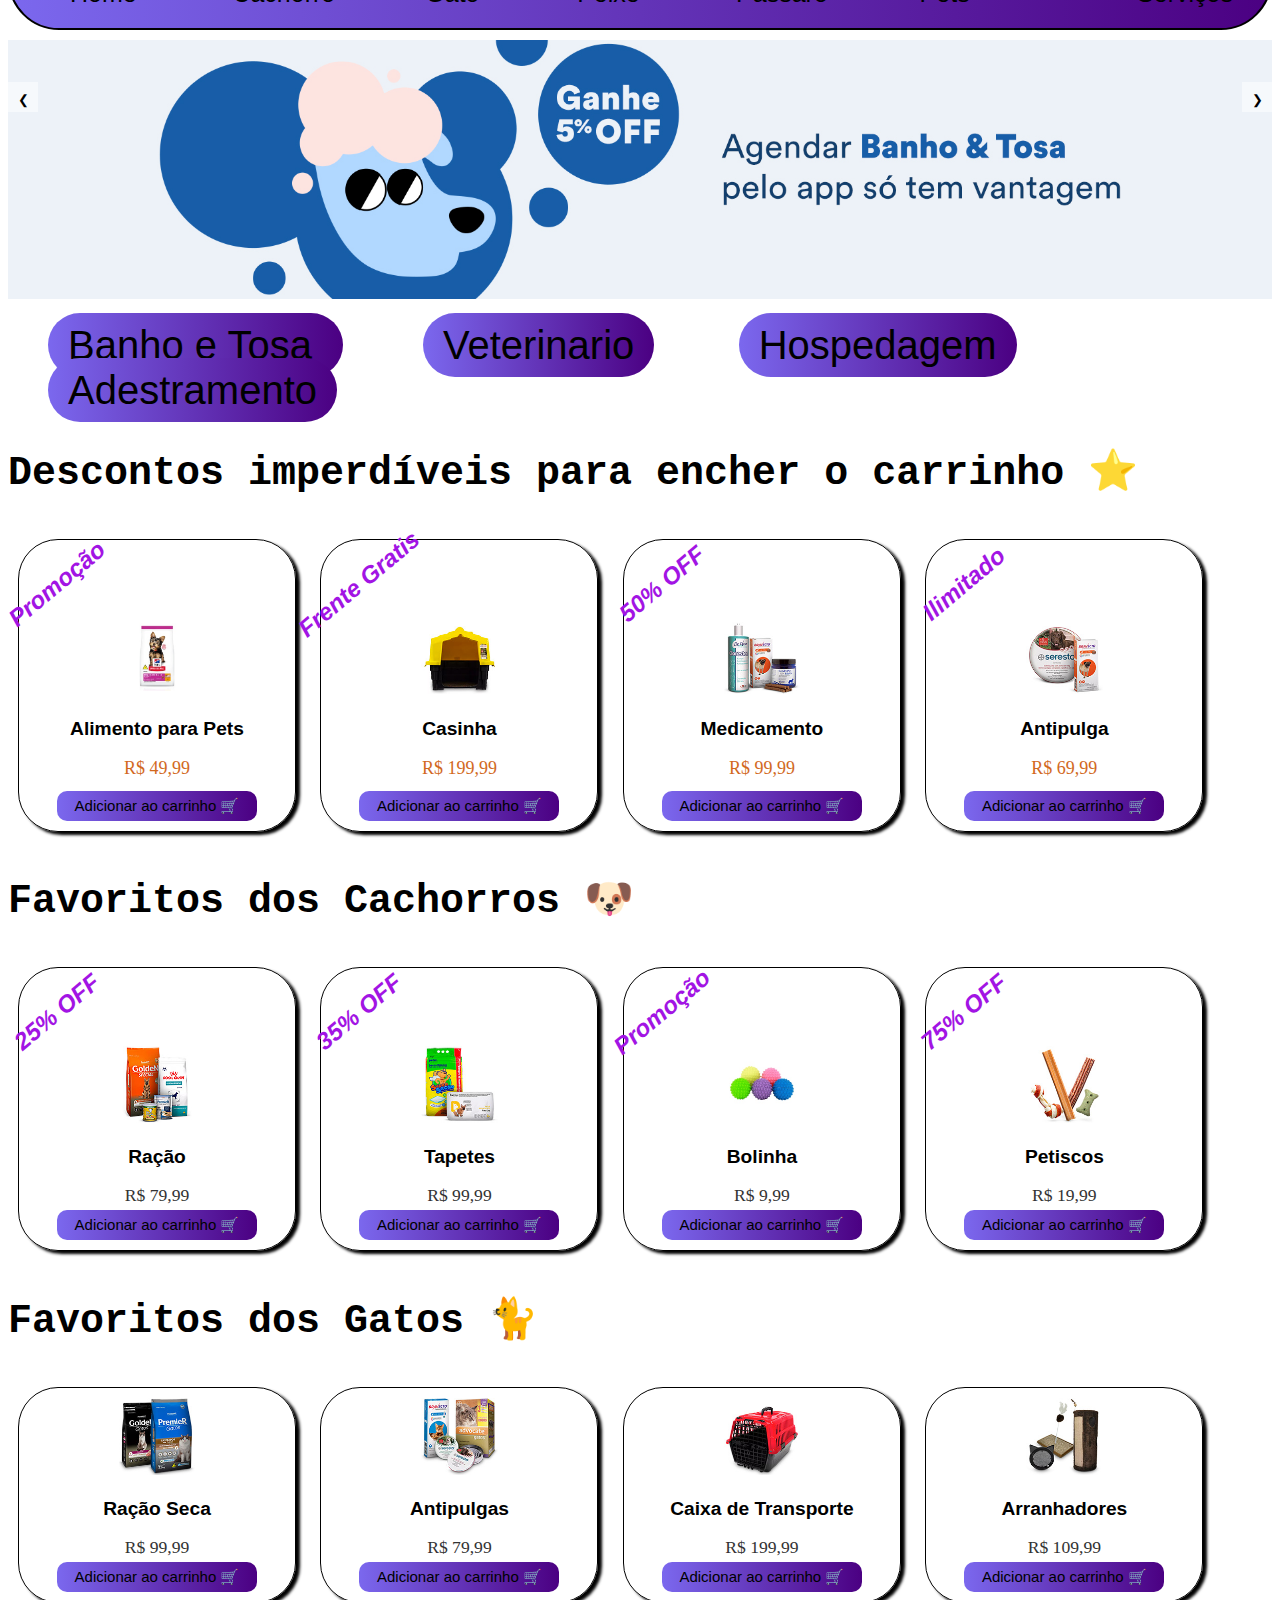
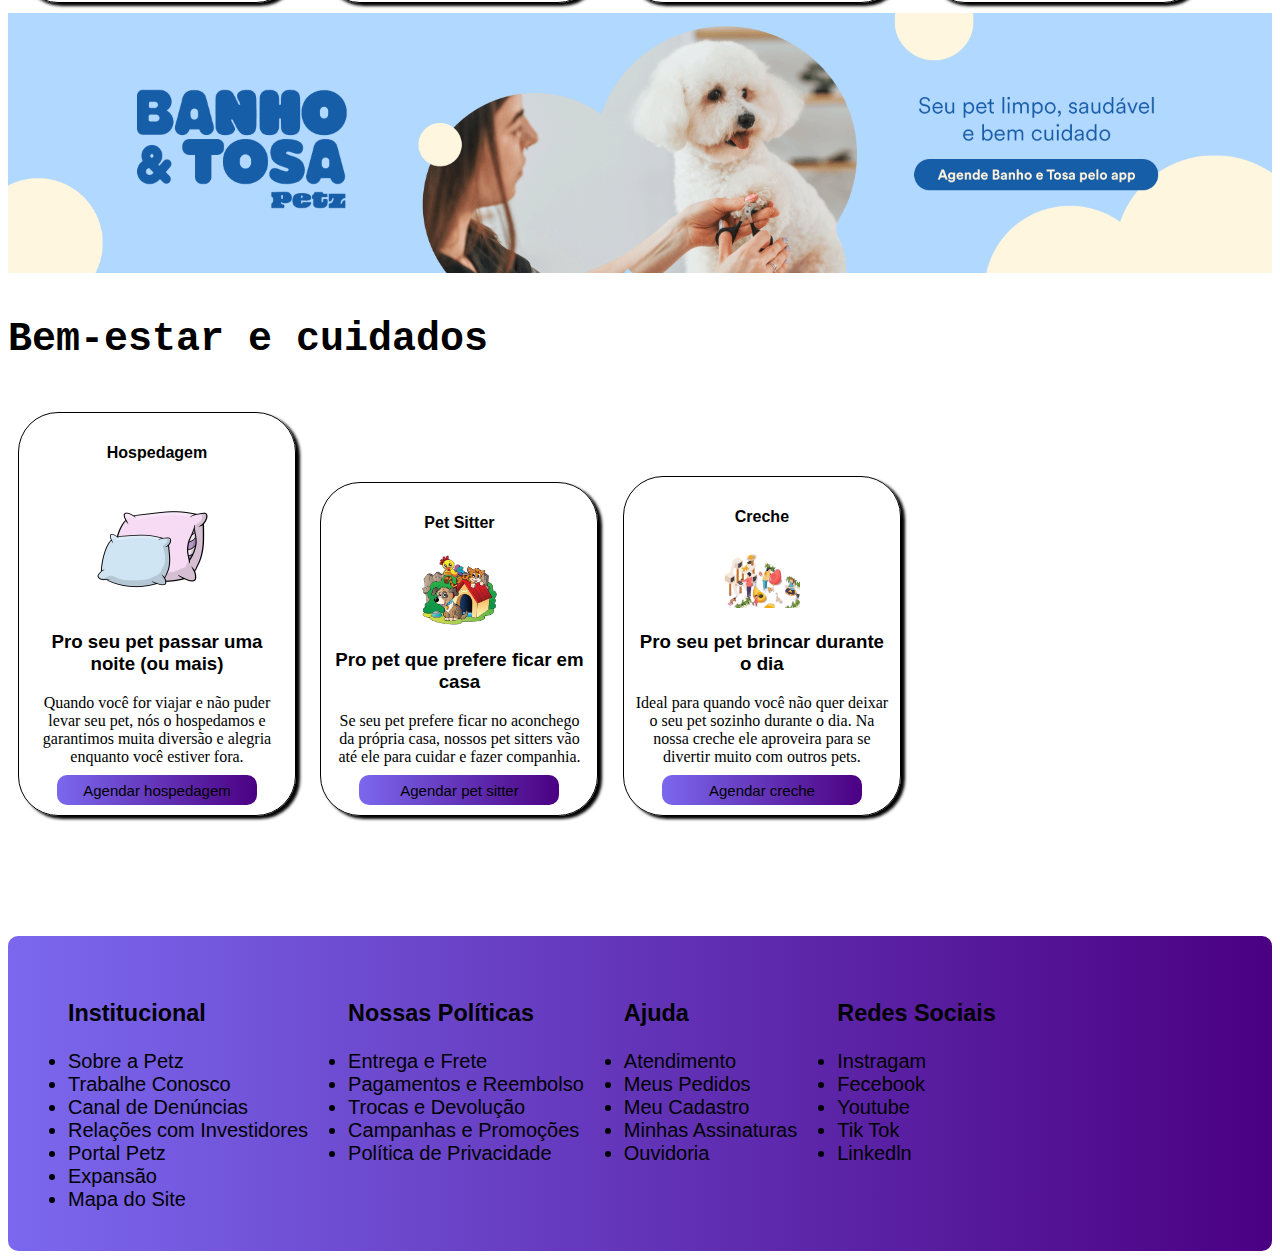
==== index.html @ aadd5788 "add2" ====
<!DOCTYPE html>
<html lang="pt">
<head>
    <meta charset="UTF-8">
    <meta name="viewport" content="width=device-width, initial-scale=1.0">
    <title>Pet Shop</title>
    <meta name="description" content="Descrição do seu site aqui. Esta é uma descrição curta que aparecerá nos resultados de busca.">
    <meta name="keywords" content="palavra-chave1, palavra-chave2, palavra-chave3">
    <link rel="stylesheet" href="/CSS/style.css">
    <link rel="preconnect" href="https://fonts.googleapis.com">
    <link rel="preconnect" href="https://fonts.gstatic.com" crossorigin>
    <link href="https://fonts.googleapis.com/css2?family=Workbench&display=swap" rel="stylesheet">
    <script src="../JavaScript/java.js"></script>

</head>
<body>

    <div id="divBusca">
        <div id="imgLogo">
        <img src="../icones/logotipoSEMFundo.png" alt="Logo do Site" title="Logotipo do Site">
        </div>
        <input type="text" id="txtBusca" placeholder="O que seu pet precisa?" />
        <button title="Buscar"><img src="../icones/iconeLupa.png" alt="Ícone de busca"></button>
        <button id="telefone" title="Contato"><img src="../icones/iconeTelefone.png" alt="Ícone de Telefone"></button>
        <a href="sacola.html" id="favorito" title="Favorito"><img src="../icones/iconeFavorito.png" alt="Ícone de Favorito"></a>
        <a href="sacola.html"  id="sacola" title="Sacola"><img src="../icones/iconeSacola.png" alt="Ícone de sacola "></a>
        <button id="perfil" title="Perfil"><img src="../icones/iconePerfil.png" alt="Ícone de Perfil"></button>
        <button id="btnEntrar" title="Entrar/Cadastrar">Entrar/Cadastrar</button>

    </div>
    <nav class="opcao">
        <a id="home" href="index.html">🏠Home</a>
        <a id="cachorro" href="pagCachorro.html">🐕Cachorro</a>
        <a id="gato" href="pagGato.html">🐈Gato</a>
        <a id="peixe" href="pagPeixe.html">🐟Peixe</a>
        <a id="passaro" href="pagPassaro.html">🐦Passaro</a>
        <a id="outros" href="#">🐇Outros Pets</a>
        <a id="servico" href="#">📋 Serviços</a>
    </nav>


    
    <div class="carousel">
        <div class="carousel-inner">
            <div class="carousel-item">
                <img src="../Imagens/carrosselImg1.jpg" alt="Imagem 1">
            </div>
            <div class="carousel-item">
                <img src="../Imagens/carrosselImg2.jpg" alt="Imagem 2">
            </div>
            <div class="carousel-item">
                <img src="../Imagens/carrosselImg3.jpg" alt="Imagem 3">
            </div>
        </div>
        <div class="carousel-controls">
            <button class="carousel-control prev" onclick="prevSlide()">&#10094;</button>
            <button class="carousel-control next" onclick="nextSlide()">&#10095;</button>
        </div>
    </div>

    <script>
        const carousel = document.querySelector('.carousel-inner');
        let slideIndex = 0;

        function showSlides() {
            carousel.style.transform = `translateX(-${slideIndex * 100}%)`;
        }

        function nextSlide() {
            slideIndex++;
            if (slideIndex >= 3) {
                slideIndex = 0;
            }
            showSlides();
        }

        function prevSlide() {
            slideIndex--;
            if (slideIndex < 0) {
                slideIndex = 2;
            }
            showSlides();
        }
    </script>

<script>
    function adicionarAoCarrinho() {
        window.location.href = "sacola.html"; 
    }
</script>



<div class="servi">
    <a id="banho" href="#">Banho e Tosa </a>
    <a id="veterinario" href="#">Veterinario</a>
    <a id="hospedagem" href="#">Hospedagem</a>
    <a id="adestramento" href="#">Adestramento</a>
</div>

<h2 id="proDestaque">Descontos imperdíveis para encher o carrinho ⭐</h2>

<section class="produtos">
    <div class="produto">
        <h2 id="promo">Promoção</h2>
        <img src="../Imagens/imgRacao.jpg" alt="Alimento para Pets">
        <h3>Alimento para Pets</h3>
        <p id="preco">R$ 49,99</p>
        <button onclick="adicionarAoCarrinho('Alimento para Pets', 'R$ 49,99', '../Imagens/imgRacao.jpg')">Adicionar ao carrinho 🛒</button>
    </div>
    <script>
        function adicionarAoCarrinho(nomeProduto, precoProduto, imagemProduto) {
            let cart = JSON.parse(localStorage.getItem('cart')) || [];
    
            
            cart.push({
                name: nomeProduto,
                price: precoProduto,
                image: imagemProduto
            });
    
            localStorage.setItem('cart', JSON.stringify(cart));
    
            const mensagem = document.createElement('div');
            mensagem.textContent = 'Produto adicionado a Sacola!';
            mensagem.classList.add('mensagem');
            document.body.appendChild(mensagem);
    
            setTimeout(function() {
                mensagem.style.display = 'none';
            }, 3000);
    
        }
    </script>


    <div class="produto">
        <h2 id="frete2">Frente Gratis</h2>
        <img src="../Imagens/imgcasinha.jpg" alt="Casinha">
        <h3>Casinha</h3>
        <p id="preco">R$ 199,99</p>
        <button onclick="adicionarAoCarrinho('Casinha', 'R$ 199,99', '../Imagens/imgcasinha.jpg')">Adicionar ao carrinho 🛒</button>    
    </div>

    <div class="produto">
        <h2 id="frete2">50% OFF</h2>
        <img src="../Imagens/imgMedicamento.jpg" alt="Medicamento">
        <h3>Medicamento</h3>
        <p id="preco">R$ 99,99</p>
        <button onclick="adicionarAoCarrinho('Medicamento', 'R$ 99,99', '../Imagens/imgMedicamento.jpg')">Adicionar ao carrinho 🛒</button>  
    </div>

    <div class="produto">
        <h2 id="promo">Ilimitado</h2>
        <img src="../Imagens/imgRemedio.jpg" alt="Antipulga">
        <h3>Antipulga</h3>
        <p id="preco">R$ 69,99</p>
        <button onclick="adicionarAoCarrinho('Antipulga', 'R$ 69,99', '../Imagens/imgRemedio.jpg')">Adicionar ao carrinho 🛒</button>  
    </div>
</section>


<h2 id="proFavorito">Favoritos dos Cachorros 🐶</h2>

<section class="produtos">
    <div class="produto">
        <h2 id="frete2">25% OFF</h2>
        <img src="../Imagens/racao.jpg" alt="Alimento para Pets">
        <h3>Ração</h3>
        <p class="preco">R$ 79,99</p>
        <button onclick="adicionarAoCarrinho('Ração', 'R$ 79,99', '../Imagens/racao.jpg')">Adicionar ao carrinho 🛒</button>  
    </div>

    <div class="produto">
        <h2 id="estoque2">35% OFF</h2>
        <img src="../Imagens/tapetes.jpg" alt="Casinha">
        <h3>Tapetes</h3>
        <p class="preco">R$ 99,99</p>
        <button onclick="adicionarAoCarrinho('Tapetes', 'R$ 99,99', '../Imagens/tapetes.jpg')">Adicionar ao carrinho 🛒</button> 
    </div>

    <div class="produto">
        <h2 id="promo">Promoção</h2>
        <img src="../Imagens/bolinha.jpg" alt="Medicamento">
        <h3>Bolinha</h3>
        <p class="preco">R$ 9,99</p>
        <button onclick="adicionarAoCarrinho('Bolinha', 'R$ 9,99', '../Imagens/bolinha.jpg')">Adicionar ao carrinho 🛒</button>
    </div>

    <div class="produto">
        <h2 id="frete2">75% OFF</h2>
        <img src="../Imagens/petiscos.jpg" alt="Antipulga">
        <h3>Petiscos</h3>
        <p class="preco">R$ 19,99</p>
        <button onclick="adicionarAoCarrinho('Petiscos', 'R$ 19,99', '../Imagens/petiscos.jpg')">Adicionar ao carrinho 🛒</button>
    </div>
</section>

<h2 id="proFavoritoGatos">Favoritos dos Gatos 🐈</h2>

<section class="produtos">
    <div class="produto">
        <img src="../Imagens/racaoGato.jpg" alt="Alimento para Pets">
        <h3>Ração Seca</h3>
        <p class="preco">R$ 99,99</p>
        <button onclick="adicionarAoCarrinho('Ração Seca', 'R$ 99,99', '../Imagens/racaoGato.jpg')">Adicionar ao carrinho 🛒</button>
    </div>

    <div class="produto">
        <img src="../Imagens/antispulgaGato.jpg" alt="Casinha">
        <h3>Antipulgas</h3>
        <p class="preco">R$ 79,99</p>
        <button onclick="adicionarAoCarrinho('Antipulgas', 'R$ 79,99', '../Imagens/antispulgaGato.jpg')">Adicionar ao carrinho 🛒</button>
    </div>

    <div class="produto">
        <img src="../Imagens/caixaTransporte.jpg" alt="Medicamento">
        <h3>Caixa de Transporte</h3>
        <p class="preco">R$ 199,99</p>
        <button onclick="adicionarAoCarrinho('Caixa de Transporte', 'R$ 199,99', '../Imagens/caixaTransporte.jpg')">Adicionar ao carrinho 🛒</button>
    </div>

    <div class="produto">
        <img src="../Imagens/arranhadores.jpg" alt="Antipulga">
        <h3>Arranhadores</h3>
        <p class="preco">R$ 109,99</p>
        <button onclick="adicionarAoCarrinho('Arranhadores', 'R$ 109,99', '../Imagens/arranhadores.jpg')">Adicionar ao carrinho 🛒</button>
    </div>
    
</section>

<!-- <div class="servic"> 
    <a id="frete" href="#">🚛 Frete Grátis Brasil</a>
    <a id="semJuros" href="#">💳 Até 10x Sem Juros</a>
    <a id="retire" href="#">🏪 Retire e Troque na Loja</a>
    
</div>-->

<img src="../Imagens/imgBaixo.gif" alt="">
<h3 id="proFavoritoGatos">Bem-estar e cuidados</h3>

<section class="novosservicos">
    <div class="produtonovo">
        <h4>Hospedagem</h4>
        <img id="ajuste" src="../Imagens/travesseiro2.png" alt="Alimento para Pets">
        <h3>Pro seu pet passar uma noite (ou mais)</h3>
        <p class="preco">Quando você for viajar e não puder levar seu pet, nós o hospedamos e garantimos muita diversão e alegria enquanto você estiver fora.</p>
        <button id="butao">Agendar hospedagem</button>
    </div>
    <div class="produtonovo">
        <h4>Pet Sitter</h4>
        <img src="../Imagens/casaPet.png" alt="Alimento para Pets">
        <h3>Pro pet que prefere ficar em casa</h3>
        <p class="preco">Se seu pet prefere ficar no aconchego da própria casa, nossos pet sitters vão até ele para cuidar e fazer companhia.</p>
        <button id="butao">Agendar pet sitter</button>
    </div>
    <div class="produtonovo">
        <h4>Creche</h4>
        <img src="../Imagens/creche.png" alt="Alimento para Pets">
        <h3>Pro seu pet brincar durante o dia</h3>
        <p class="preco">Ideal para quando você não quer deixar o seu pet sozinho durante o dia. Na nossa creche ele aproveira para se divertir muito com outros pets.</p>
        <button id="butao">Agendar creche</button>
    </div>

</section>


<footer class="rodape">

    <ul>
    <h3>Institucional</h3>
    <li><a href="#">Sobre a Petz</a></li>
    <li><a href="#">Trabalhe Conosco</a></li>
    <li><a href="#">Canal de Denúncias</a></li>
    <li><a href="#">Relações com Investidores</a></li>
    <li><a href="#">Portal Petz</a></li>
    <li><a href="#">Expansão</a></li>
    <li><a href="#">Mapa do Site</a></li>
    </ul>

    <ul>
    <h3>Nossas Políticas</h3>
    <li><a href="#">Entrega e Frete</a></li>
    <li><a href="#">Pagamentos e Reembolso</a></li>
    <li><a href="#">Trocas e Devolução</a></li>
    <li><a href="#">Campanhas e Promoções</a></li>
    <li><a href="#">Política de Privacidade</a></li>
    </ul>

    <ul>
    <h3>Ajuda</h3>
    <li><a href="#">Atendimento</a></li>
    <li><a href="#">Meus Pedidos</a></li>
    <li><a href="#">Meu Cadastro</a></li>
    <li><a href="#">Minhas Assinaturas</a></li>
    <li><a href="#">Ouvidoria</a></li>
    </ul>

    <ul>
    <h3>Redes Sociais</h3>
    <li><a href="#">Instragam</a></li>
    <li><a href="#">Fecebook</a></li>
    <li><a href="#">Youtube</a></li>
    <li><a href="#">Tik Tok</a></li>
    <li><a href="#">Linkedln</a></li>
    </ul>

</footer>


</body>
</html>
---- CSS/style.css ----
/* Estilos para a barra de busca */
#divBusca {
    display: flex;
    align-items: center; 
}

#imgLogo {   
    margin-top: -100px;
    margin-right: 10px; 
}

#txtBusca {
    margin-top: -90px;
    height: 40px;
    width: 700px; 
    padding: 5px;
    border: 2px solid #ccc; 
    border-radius: 20px; 
}

button {
    border: none;
    background: none;
    cursor: pointer;
    width: 30px;
    height: 30px;
    margin-top: -90px;
}

img {
    max-height: 100%; 
    width: auto; 
}

/* Estilos para os ícones */
#telefone,
#favorito,
#sacola,
#perfil {
    width: 35px;
    margin-right: 30px;
    margin-top: -90px;
}

/* Estilos para os links de navegação */
#home,
#cachorro,
#gato,
#peixe,
#passaro,
#outros,
#servico {
    color: black;
    margin: 20px;
    margin-left: 60px;
    text-decoration: none;
    transition: transform 500ms linear; 
}

#home:hover,
#cachorro:hover,
#gato:hover,
#peixe:hover,
#passaro:hover,
#outros:hover,
#servico:hover {
    transform: scale(1.5);
}

/* Estilos para as opções */
.opcao {
    background-image: linear-gradient(to right, rgba(123, 104, 238), rgb(75, 0, 130));
    border: 2px solid black;
    border-radius: 110px;
    margin-top: -80px;
    font-size: 25px;
    display: flex; 
}

/* Estilos para o carousel */
.carousel {
    width: 100%;
    overflow: hidden;
    position: relative;
    margin-top: 10px;
}

.carousel-inner {
    display: flex;
    transition: transform 2s ease; 
}

.carousel-item {
    flex: 1 0 100%; 
    overflow: hidden;
}

.carousel-item img {
    width: 100%;
    height: auto;
    object-fit: cover; 
}

.carousel-controls {
    position: absolute;
    top: 50%;
    transform: translateY(-50%);
    width: 100%;
    display: flex;
    justify-content: space-between;
    z-index: 1;
}

.carousel-control {
    background: rgba(255, 255, 255, 0.5);
    border: none;
    padding: 10px;
    cursor: pointer;
}

/* Estilos para os serviços */
.servi {
    margin-top: 20px;
}

#banho,
#veterinario,
#hospedagem,
#adestramento {
    background-image: linear-gradient(to right, rgba(123, 104, 238), rgb(75, 0, 130));
    border-radius: 100px;
    font-size: 40px;
    font-family: Arial, Helvetica, sans-serif;
    color: black;
    margin: 40px;
    text-decoration: none;
    padding: 10px 20px; /* Ajuste conforme necessário */
}

/* Estilos para os rodapés */
.rodape {
    background-image: linear-gradient(to right, rgba(123, 104, 238), rgb(75, 0, 130));
    border-radius: 10px;
    font-size: 20px;
    padding: 20px;
    display: flex;
    margin-top: 90px;
}

.rodape p {
    font-size: 16px;
}

.rodape a {
    color: black;
    text-decoration: none;
}

.servic a {
    color: black;
    margin-left: 170px;
    text-decoration: none;
    border-radius: 20px;
    padding: 30px;
    border: 1px solid;
    background-color: darkgrey;
 }

/* Estilos para os produtos */
.produto,
.produtonovo {
    border: 1px solid;
    box-shadow: 4px 3px 3px black;
    border-radius: 40px;
    display: inline-block;
    width: calc(25% - 60px); /* Ajuste conforme necessário */
    margin: 10px;
    text-align: center;
    padding: 10px;
}

.produto img,
.produtonovo img {
    width: 30%;
    height: auto;
}

.produto h3 {
    font-size: 1.2em;
    margin-bottom: 5px;
}

.produto .preco {
    font-size: 1.1em;
    color: #333;
    margin-bottom: 10px;
}

.produto button,
.produtonovo button {
    background-image: linear-gradient(to right, rgba(123, 104, 238), rgb(75, 0, 130));
    color: black;
    width: 200px; /* Ajuste conforme necessário */
    border: none;
    border-radius: 10px;
    cursor: pointer;
    transition: background-color 0.3s;
    font-size: 15px;
    text-align: center;
}

.produto button:hover,
.produtonovo button:hover {
    color: #fffffffb;
}

.produto img,
.produtonovo img {
    transition: transform 0.3s ease; 
}

.produto img:hover,
.produtonovo img:hover {
    transform: scale(1.6); 
}

/* Estilos para o body */
body {
    font-family: "Roboto", "Helvetica", Arial, sans-serif;
    transition: opacity 0.5s ease;
    background-color: white;
}

/* Estilos para botões */
button {
    transition: transform 0.3s ease;
}

button:hover {
    transform: scale(1.1);
}

/* Estilos para os itens do menu */
.menu-item {
    transition: background-color 0.3s ease;
}

.menu-item:hover {
    background-color: #f0f0f0;
}

/* Estilos para os tamanhos de fonte */
@media screen and (min-width: 768px) {
    body {
        font-size: 16px;
    }
}

@media screen and (max-width: 767px) {
    body {
        font-size: 14px;
    }
}

@media screen and (max-width: 480px) {
    body {
        font-size: 12px;
    }
}

/* Outras correções e ajustes */
.mensagem {
    position: fixed;
    top: 20px;
    left: 50%;
    transform: translateX(-50%);
    background-color: #4CAF50;
    color: white;
    padding: 15px 20px;
    border-radius: 5px;
    box-shadow: 0 2px 5px rgba(0, 0, 0, 0.2);
    z-index: 999;
}

img {
    max-width: 100%;
    height: auto;
}

h1,
h2,
h3 {
    font-family: "Montserrat", "Helvetica", Arial, sans-serif;
}

p {
    font-family: "Lora", "Times New Roman", Times, serif;
}

/* Especificações para elementos específicos */
p#preco {
    color: chocolate;
    font-size: 18px;
}

#proDestaque,
#proFavorito,
#proFavorito:hover,
#proFavoritoGatos {
    font-family: 'Courier New', Courier, monospace;
    font-size: 40px;
}

#promo,
#frete2,
#estoque,
#estoque2 {
    margin-left: -200px;
    font-style: oblique;
    color: rgb(162, 20, 228);
    transform: rotate(5000deg);
}

/* Ajuste específico */
#ajuste {
    width: 125px;
}

.produtonovo {
    text-align: center; /* Centraliza o conteúdo horizontalmente */
    margin-bottom: 30px; /* Adiciona espaço entre os elementos */
}

/* Estilos específicos para cada serviço */
.hospedagem,
.pet-sitter,
.creche {
    max-width: 300px; /* Define a largura máxima para os elementos */
    margin: 0 auto; /* Centraliza horizontalmente */
}
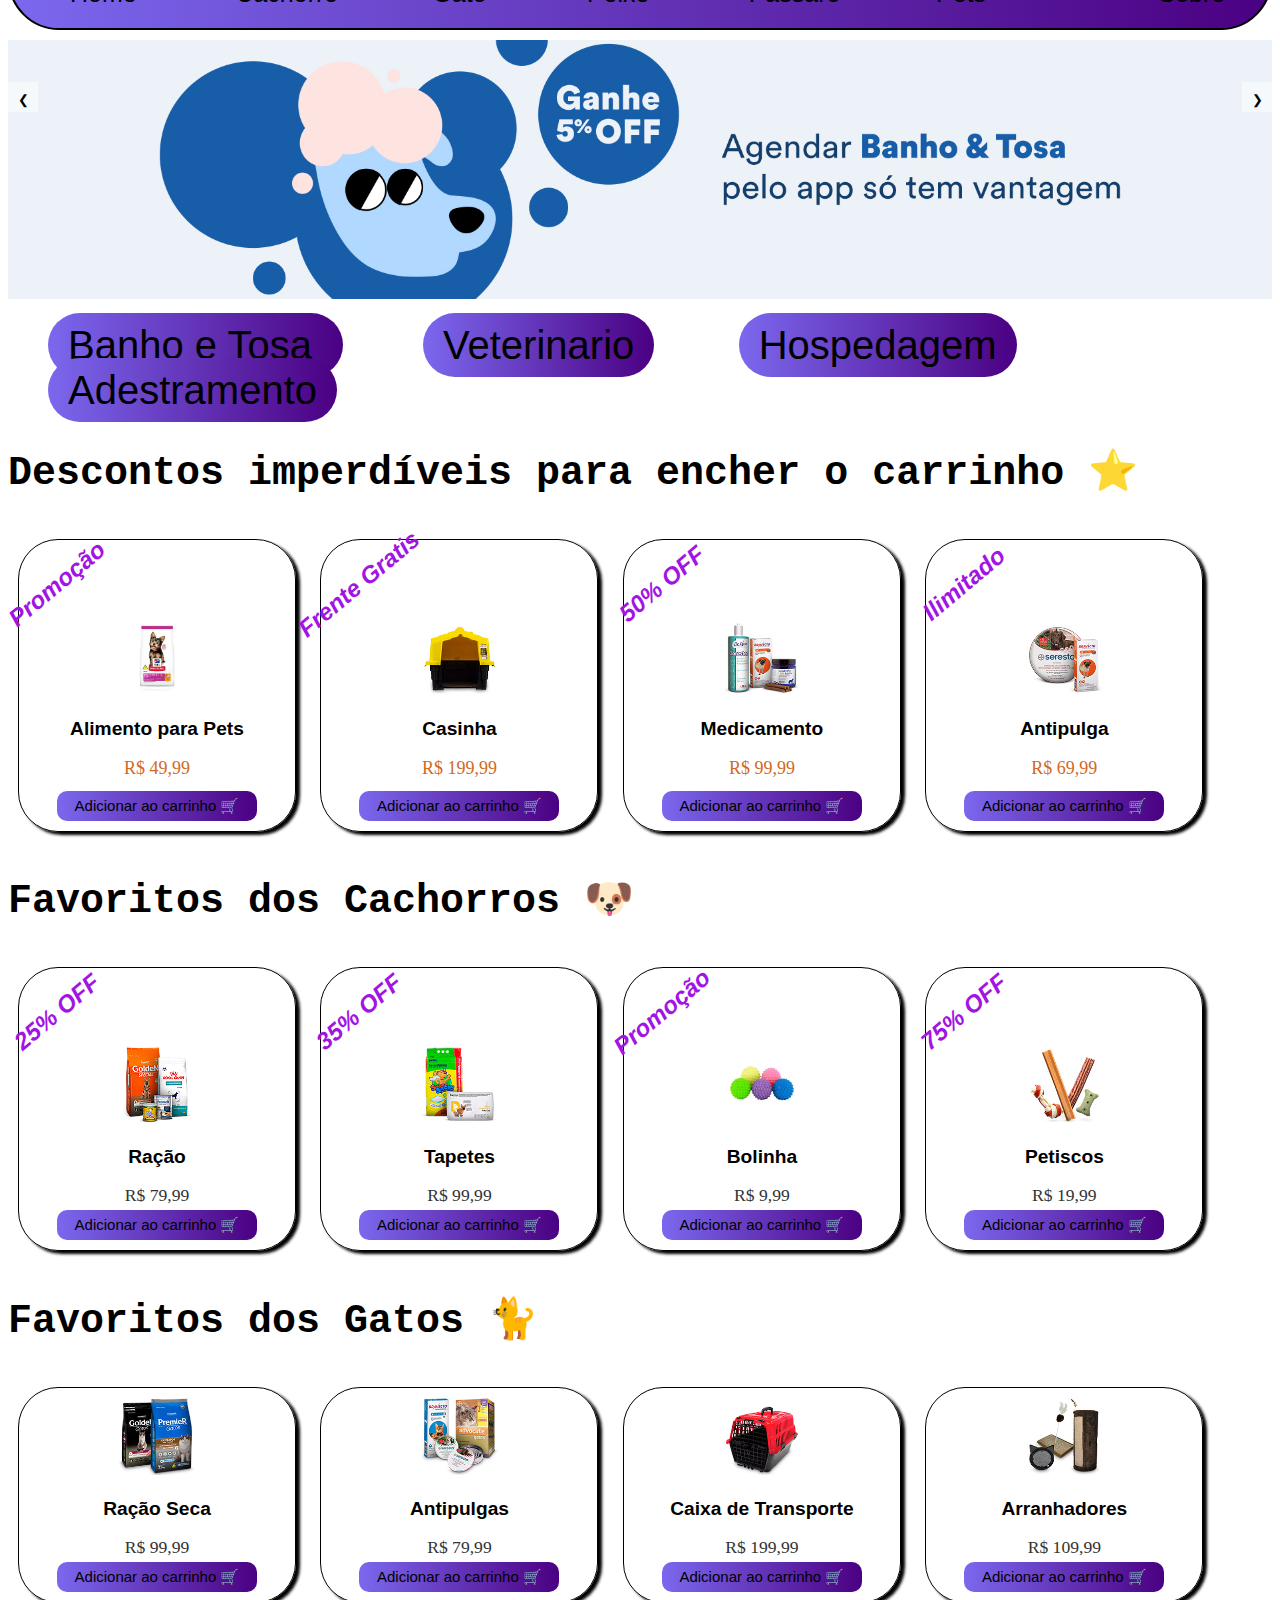
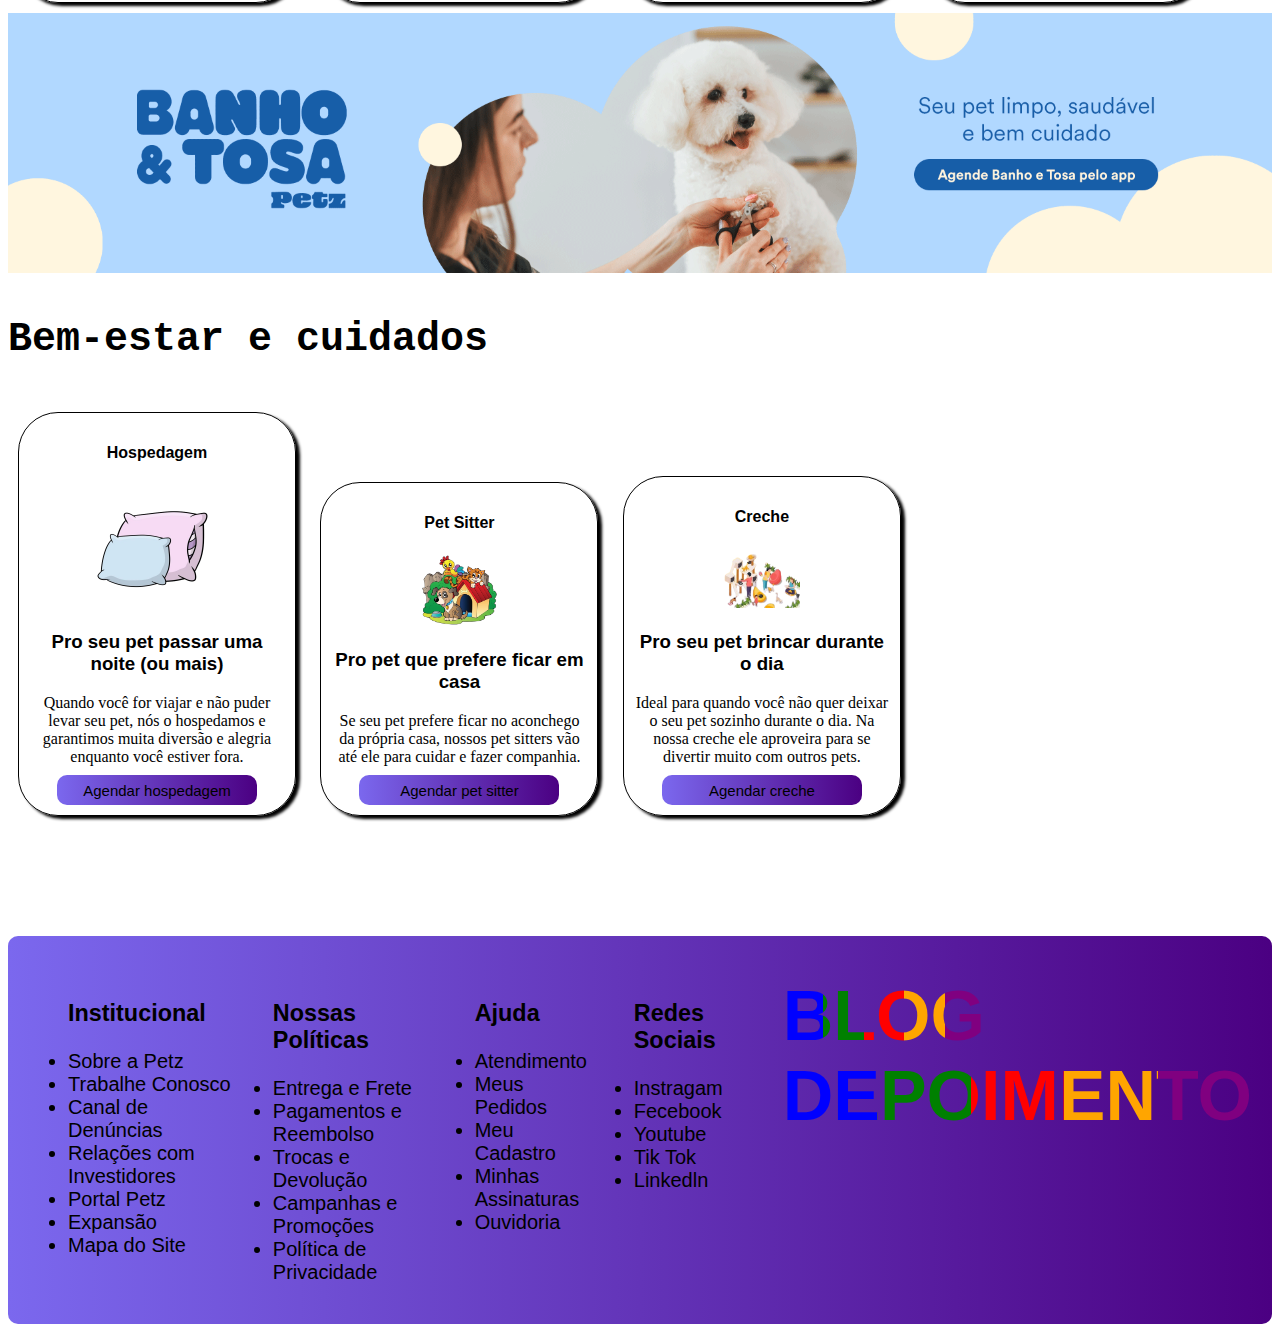
==== commit a7d3c4cb: "add final" ====
--- a/index.html
+++ b/index.html
@@ -10,22 +10,22 @@
     <link rel="preconnect" href="https://fonts.googleapis.com">
     <link rel="preconnect" href="https://fonts.gstatic.com" crossorigin>
     <link href="https://fonts.googleapis.com/css2?family=Workbench&display=swap" rel="stylesheet">
-    <script src="../JavaScript/java.js"></script>
+    
 
 </head>
 <body>
 
     <div id="divBusca">
         <div id="imgLogo">
-        <img src="../icones/logotipoSEMFundo.png" alt="Logo do Site" title="Logotipo do Site">
+        <a href="index.html"><img src="../icones/logotipoSEMFundo.png" alt="Logo do Site" title="Logotipo do Site"></a>
         </div>
         <input type="text" id="txtBusca" placeholder="O que seu pet precisa?" />
         <button title="Buscar"><img src="../icones/iconeLupa.png" alt="Ícone de busca"></button>
-        <button id="telefone" title="Contato"><img src="../icones/iconeTelefone.png" alt="Ícone de Telefone"></button>
+        <a href="contato.html" id="telefone" title="Contato"><img src="../icones/iconeTelefone.png" alt="Ícone de Telefone"></a>
         <a href="sacola.html" id="favorito" title="Favorito"><img src="../icones/iconeFavorito.png" alt="Ícone de Favorito"></a>
         <a href="sacola.html"  id="sacola" title="Sacola"><img src="../icones/iconeSacola.png" alt="Ícone de sacola "></a>
         <button id="perfil" title="Perfil"><img src="../icones/iconePerfil.png" alt="Ícone de Perfil"></button>
-        <button id="btnEntrar" title="Entrar/Cadastrar">Entrar/Cadastrar</button>
+        <a href="login.html" id="btnEntrar" title="Entrar/Cadastrar">Entrar/Cadastrar</a>
 
     </div>
     <nav class="opcao">
@@ -34,8 +34,8 @@
         <a id="gato" href="pagGato.html">🐈Gato</a>
         <a id="peixe" href="pagPeixe.html">🐟Peixe</a>
         <a id="passaro" href="pagPassaro.html">🐦Passaro</a>
-        <a id="outros" href="#">🐇Outros Pets</a>
-        <a id="servico" href="#">📋 Serviços</a>
+        <a id="outros" href="outroPets.html">🐇Outros Pets</a>
+        <a id="servico" href="sobre.html">📋 Sobre</a>
     </nav>
 
 
@@ -110,27 +110,31 @@
     </div>
     <script>
         function adicionarAoCarrinho(nomeProduto, precoProduto, imagemProduto) {
-            let cart = JSON.parse(localStorage.getItem('cart')) || [];
-    
-            
-            cart.push({
-                name: nomeProduto,
-                price: precoProduto,
-                image: imagemProduto
-            });
-    
-            localStorage.setItem('cart', JSON.stringify(cart));
-    
-            const mensagem = document.createElement('div');
-            mensagem.textContent = 'Produto adicionado a Sacola!';
-            mensagem.classList.add('mensagem');
-            document.body.appendChild(mensagem);
-    
-            setTimeout(function() {
-                mensagem.style.display = 'none';
-            }, 3000);
-    
-        }
+            if (!nomeProduto || !precoProduto || !imagemProduto) {
+                 console.error("Parâmetros inválidos para adicionarAoCarrinho.");
+                    return;
+    }
+
+    let cart = JSON.parse(localStorage.getItem('cart')) || [];
+
+    cart.push({
+        name: nomeProduto,
+        price: precoProduto,
+        image: imagemProduto
+    });
+
+    localStorage.setItem('cart', JSON.stringify(cart));
+
+    const mensagem = document.createElement('div');
+    mensagem.textContent = 'Produto adicionado à sacola!';
+    mensagem.classList.add('mensagem');
+    document.body.appendChild(mensagem);
+
+    setTimeout(function() {
+        mensagem.style.display = 'none';
+    }, 3000);
+}
+
     </script>
 
 
@@ -229,12 +233,6 @@
     
 </section>
 
-<!-- <div class="servic"> 
-    <a id="frete" href="#">🚛 Frete Grátis Brasil</a>
-    <a id="semJuros" href="#">💳 Até 10x Sem Juros</a>
-    <a id="retire" href="#">🏪 Retire e Troque na Loja</a>
-    
-</div>-->
 
 <img src="../Imagens/imgBaixo.gif" alt="">
 <h3 id="proFavoritoGatos">Bem-estar e cuidados</h3>
@@ -305,6 +303,11 @@
     <li><a href="#">Linkedln</a></li>
     </ul>
 
+    <ul>
+        
+        <a href="blog.html"><span class="two-colors">BLOG</span></a>
+        <a href="depoimento.html"><span class="two-colors">DEPOIMENTO</span></a>        </ul>
+
 </footer>
 
 
--- a/CSS/style.css
+++ b/CSS/style.css
@@ -1,7 +1,12 @@
-/* Estilos para a barra de busca */
 #divBusca {
     display: flex;
     align-items: center; 
+}
+
+#btnEntrar{
+    color: black;
+    margin-top: -90px;
+    margin-left: -30px;
 }
 
 #imgLogo {   
@@ -32,7 +37,6 @@
     width: auto; 
 }
 
-/* Estilos para os ícones */
 #telefone,
 #favorito,
 #sacola,
@@ -42,7 +46,6 @@
     margin-top: -90px;
 }
 
-/* Estilos para os links de navegação */
 #home,
 #cachorro,
 #gato,
@@ -67,7 +70,6 @@
     transform: scale(1.5);
 }
 
-/* Estilos para as opções */
 .opcao {
     background-image: linear-gradient(to right, rgba(123, 104, 238), rgb(75, 0, 130));
     border: 2px solid black;
@@ -77,7 +79,6 @@
     display: flex; 
 }
 
-/* Estilos para o carousel */
 .carousel {
     width: 100%;
     overflow: hidden;
@@ -118,10 +119,14 @@
     cursor: pointer;
 }
 
-/* Estilos para os serviços */
 .servi {
     margin-top: 20px;
 }
+#telefone
+{
+    margin-left: 30px;
+}
+
 
 #banho,
 #veterinario,
@@ -134,10 +139,9 @@
     color: black;
     margin: 40px;
     text-decoration: none;
-    padding: 10px 20px; /* Ajuste conforme necessário */
-}
-
-/* Estilos para os rodapés */
+    padding: 10px 20px;
+}
+
 .rodape {
     background-image: linear-gradient(to right, rgba(123, 104, 238), rgb(75, 0, 130));
     border-radius: 10px;
@@ -166,14 +170,13 @@
     background-color: darkgrey;
  }
 
-/* Estilos para os produtos */
 .produto,
 .produtonovo {
     border: 1px solid;
     box-shadow: 4px 3px 3px black;
     border-radius: 40px;
     display: inline-block;
-    width: calc(25% - 60px); /* Ajuste conforme necessário */
+    width: calc(25% - 60px); 
     margin: 10px;
     text-align: center;
     padding: 10px;
@@ -200,7 +203,7 @@
 .produtonovo button {
     background-image: linear-gradient(to right, rgba(123, 104, 238), rgb(75, 0, 130));
     color: black;
-    width: 200px; /* Ajuste conforme necessário */
+    width: 200px; 
     border: none;
     border-radius: 10px;
     cursor: pointer;
@@ -224,14 +227,12 @@
     transform: scale(1.6); 
 }
 
-/* Estilos para o body */
 body {
     font-family: "Roboto", "Helvetica", Arial, sans-serif;
     transition: opacity 0.5s ease;
     background-color: white;
 }
 
-/* Estilos para botões */
 button {
     transition: transform 0.3s ease;
 }
@@ -240,7 +241,6 @@
     transform: scale(1.1);
 }
 
-/* Estilos para os itens do menu */
 .menu-item {
     transition: background-color 0.3s ease;
 }
@@ -248,8 +248,6 @@
 .menu-item:hover {
     background-color: #f0f0f0;
 }
-
-/* Estilos para os tamanhos de fonte */
 @media screen and (min-width: 768px) {
     body {
         font-size: 16px;
@@ -268,7 +266,6 @@
     }
 }
 
-/* Outras correções e ajustes */
 .mensagem {
     position: fixed;
     top: 20px;
@@ -297,7 +294,6 @@
     font-family: "Lora", "Times New Roman", Times, serif;
 }
 
-/* Especificações para elementos específicos */
 p#preco {
     color: chocolate;
     font-size: 18px;
@@ -321,21 +317,41 @@
     transform: rotate(5000deg);
 }
 
-/* Ajuste específico */
 #ajuste {
     width: 125px;
 }
 
 .produtonovo {
-    text-align: center; /* Centraliza o conteúdo horizontalmente */
-    margin-bottom: 30px; /* Adiciona espaço entre os elementos */
-}
-
-/* Estilos específicos para cada serviço */
+    text-align: center;
+    margin-bottom: 30px;
+}
+
 .hospedagem,
 .pet-sitter,
 .creche {
-    max-width: 300px; /* Define a largura máxima para os elementos */
-    margin: 0 auto; /* Centraliza horizontalmente */
-}
-
+    max-width: 300px; 
+    margin: 0 auto; 
+}
+
+#blog{
+   border: 1px solid black;
+   box-shadow: 4px 3px 3px ;
+}
+
+ .two-colors {
+    font-size: 70px;
+    background: linear-gradient(to right,
+       blue 20%,
+       green 20%, green 40%,
+       red 40%, red 60%,
+       orange 60%, orange 80%,
+       purple 80%
+     );
+    -webkit-background-clip: text;
+    -webkit-text-fill-color: transparent;
+  
+     font-weight: 900;
+     font-family: Arial;
+ }
+
+ 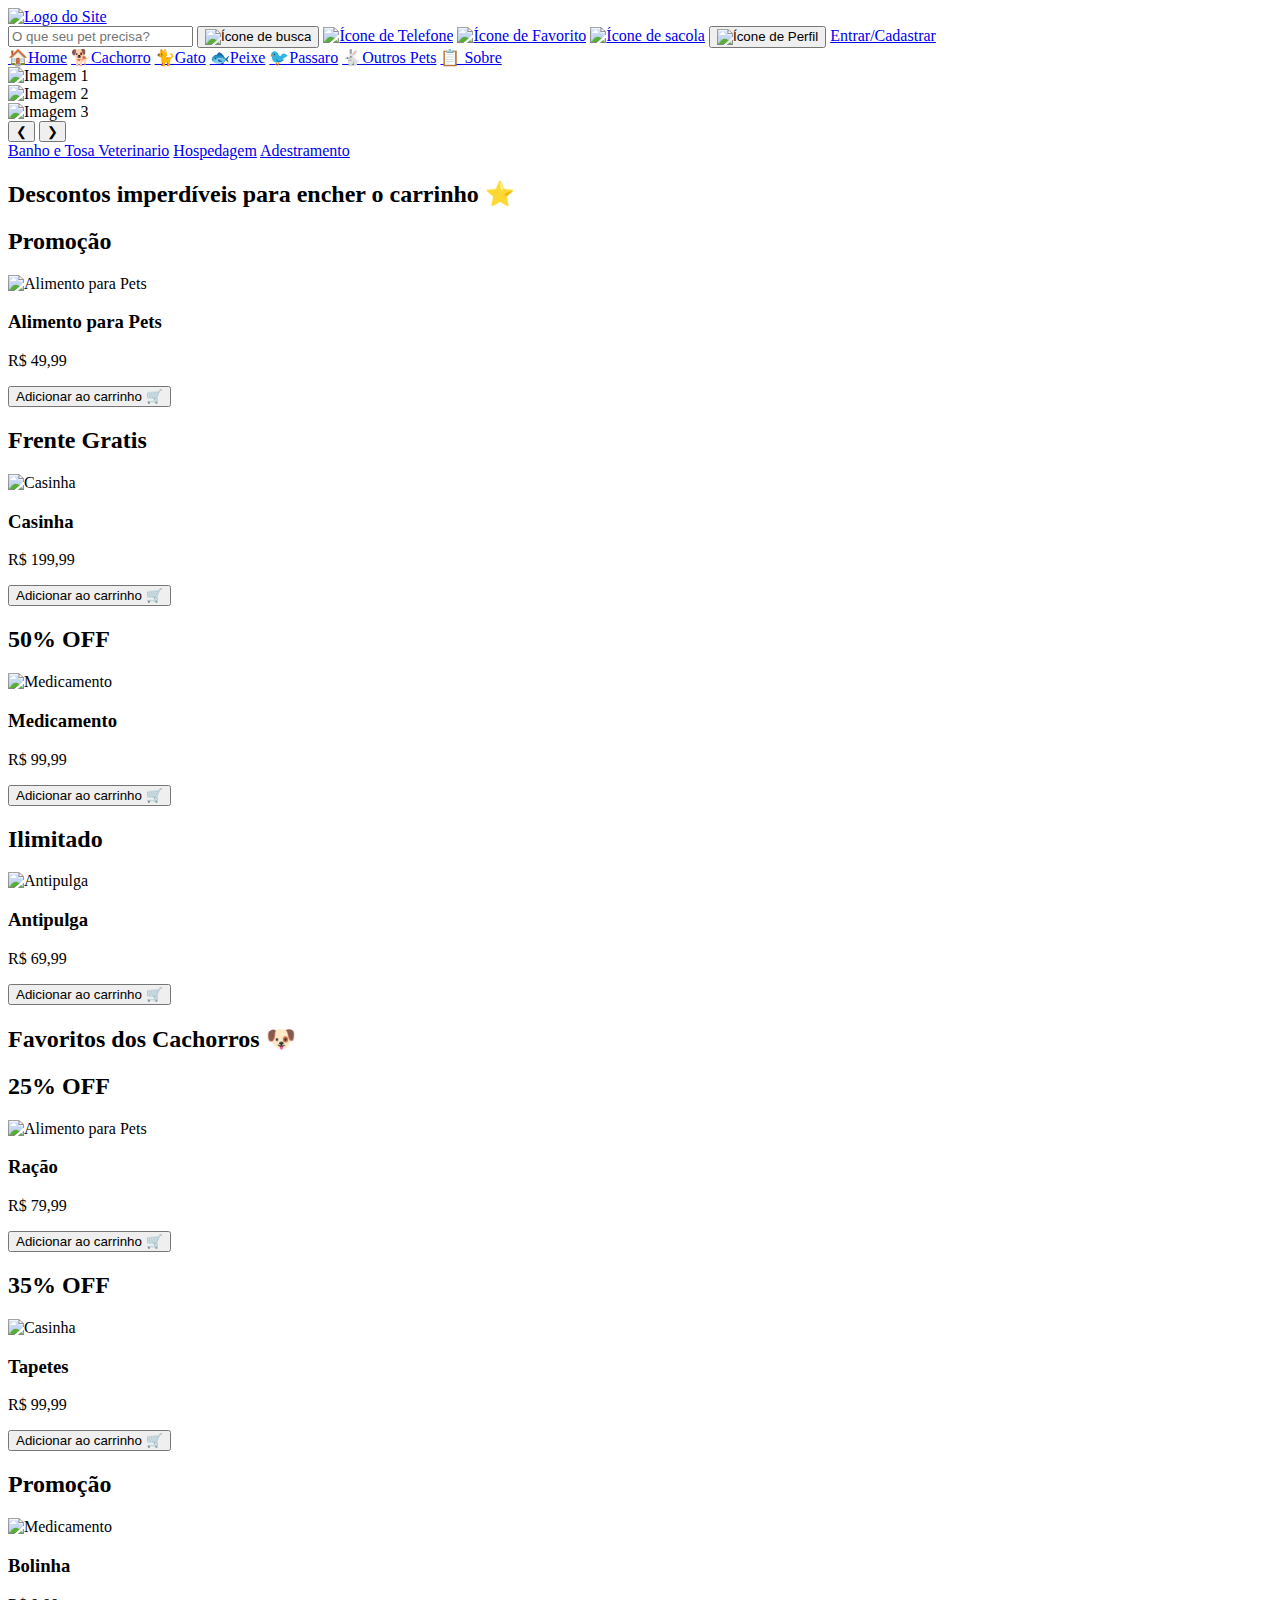
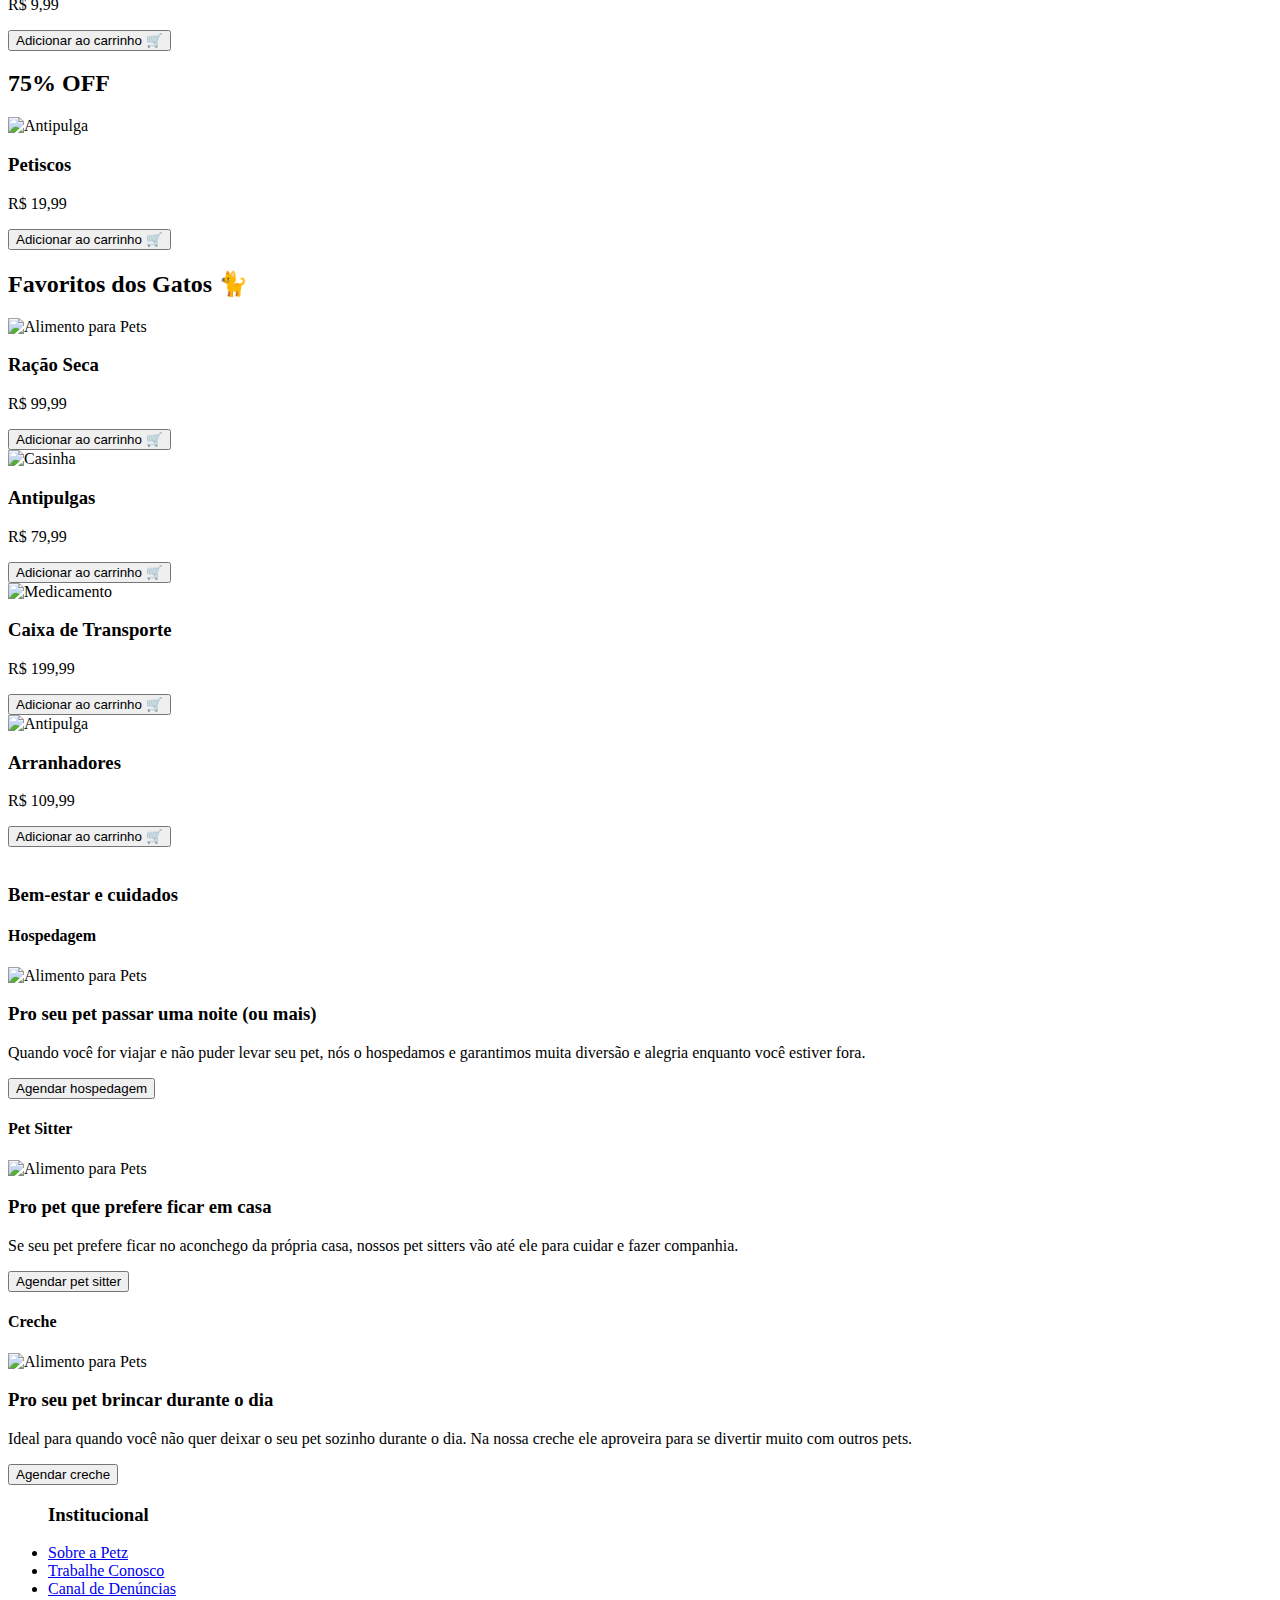
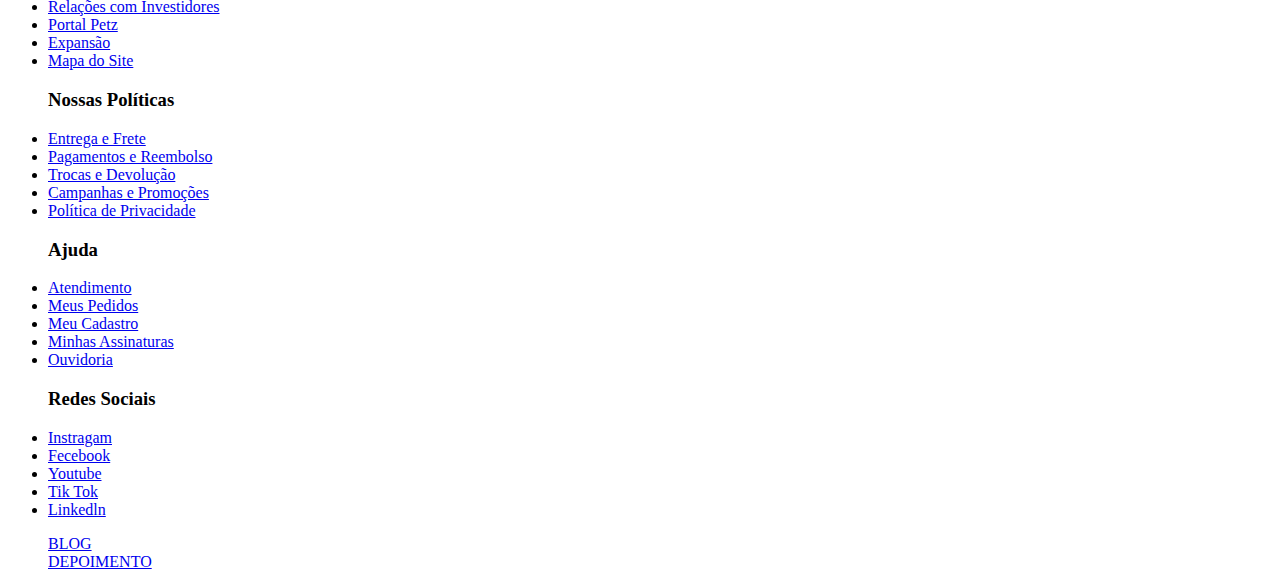
==== commit f95ca851: "text" ====
--- a/index.html
+++ b/index.html
@@ -6,7 +6,7 @@
     <title>Pet Shop</title>
     <meta name="description" content="Descrição do seu site aqui. Esta é uma descrição curta que aparecerá nos resultados de busca.">
     <meta name="keywords" content="palavra-chave1, palavra-chave2, palavra-chave3">
-    <link rel="stylesheet" href="/CSS/style.css">
+    <link rel="stylesheet" href="/petshopp-main/CSS/style.css">
     <link rel="preconnect" href="https://fonts.googleapis.com">
     <link rel="preconnect" href="https://fonts.gstatic.com" crossorigin>
     <link href="https://fonts.googleapis.com/css2?family=Workbench&display=swap" rel="stylesheet">
@@ -17,14 +17,14 @@
 
     <div id="divBusca">
         <div id="imgLogo">
-        <a href="index.html"><img src="../icones/logotipoSEMFundo.png" alt="Logo do Site" title="Logotipo do Site"></a>
+        <a href="index.html"><img src="/petshopp-main/Icones/logotipoSEMFundo.png" alt="Logo do Site" title="Logotipo do Site"></a>
         </div>
         <input type="text" id="txtBusca" placeholder="O que seu pet precisa?" />
-        <button title="Buscar"><img src="../icones/iconeLupa.png" alt="Ícone de busca"></button>
-        <a href="contato.html" id="telefone" title="Contato"><img src="../icones/iconeTelefone.png" alt="Ícone de Telefone"></a>
-        <a href="sacola.html" id="favorito" title="Favorito"><img src="../icones/iconeFavorito.png" alt="Ícone de Favorito"></a>
-        <a href="sacola.html"  id="sacola" title="Sacola"><img src="../icones/iconeSacola.png" alt="Ícone de sacola "></a>
-        <button id="perfil" title="Perfil"><img src="../icones/iconePerfil.png" alt="Ícone de Perfil"></button>
+        <button title="Buscar"><img src="/petshopp-main/Icones/iconeLupa.png" alt="Ícone de busca"></button>
+        <a href="contato.html" id="telefone" title="Contato"><img src="/petshopp-main/Icones/iconeTelefone.png" alt="Ícone de Telefone"></a>
+        <a href="sacola.html" id="favorito" title="Favorito"><img src="/petshopp-main/Icones/iconeFavorito.png" alt="Ícone de Favorito"></a>
+        <a href="sacola.html"  id="sacola" title="Sacola"><img src="/petshopp-main/Icones/iconeSacola.png" alt="Ícone de sacola "></a>
+        <button id="perfil" title="Perfil"><img src="/petshopp-main/Icones/iconePerfil.png" alt="Ícone de Perfil"></button>
         <a href="login.html" id="btnEntrar" title="Entrar/Cadastrar">Entrar/Cadastrar</a>
 
     </div>
@@ -43,13 +43,13 @@
     <div class="carousel">
         <div class="carousel-inner">
             <div class="carousel-item">
-                <img src="../Imagens/carrosselImg1.jpg" alt="Imagem 1">
+                <img src="/petshopp-main/Imagens/carrosselImg1.jpg" alt="Imagem 1">
             </div>
             <div class="carousel-item">
-                <img src="../Imagens/carrosselImg2.jpg" alt="Imagem 2">
+                <img src="/petshopp-main/Imagens/carrosselImg2.jpg" alt="Imagem 2">
             </div>
             <div class="carousel-item">
-                <img src="../Imagens/carrosselImg3.jpg" alt="Imagem 3">
+                <img src="/petshopp-main/Imagens/carrosselImg3.jpg" alt="Imagem 3">
             </div>
         </div>
         <div class="carousel-controls">
@@ -103,10 +103,10 @@
 <section class="produtos">
     <div class="produto">
         <h2 id="promo">Promoção</h2>
-        <img src="../Imagens/imgRacao.jpg" alt="Alimento para Pets">
+        <img src="/petshopp-main/Imagens/imgRacao.jpg" alt="Alimento para Pets">
         <h3>Alimento para Pets</h3>
         <p id="preco">R$ 49,99</p>
-        <button onclick="adicionarAoCarrinho('Alimento para Pets', 'R$ 49,99', '../Imagens/imgRacao.jpg')">Adicionar ao carrinho 🛒</button>
+        <button onclick="adicionarAoCarrinho('Alimento para Pets', 'R$ 49,99', '/petshopp-main/Imagens/imgRacao.jpg')">Adicionar ao carrinho 🛒</button>
     </div>
     <script>
         function adicionarAoCarrinho(nomeProduto, precoProduto, imagemProduto) {
@@ -140,26 +140,26 @@
 
     <div class="produto">
         <h2 id="frete2">Frente Gratis</h2>
-        <img src="../Imagens/imgcasinha.jpg" alt="Casinha">
+        <img src="/petshopp-main/Imagens/imgcasinha.jpg" alt="Casinha">
         <h3>Casinha</h3>
         <p id="preco">R$ 199,99</p>
-        <button onclick="adicionarAoCarrinho('Casinha', 'R$ 199,99', '../Imagens/imgcasinha.jpg')">Adicionar ao carrinho 🛒</button>    
+        <button onclick="adicionarAoCarrinho('Casinha', 'R$ 199,99', '/petshopp-main/Imagens/imgcasinha.jpg')">Adicionar ao carrinho 🛒</button>    
     </div>
 
     <div class="produto">
         <h2 id="frete2">50% OFF</h2>
-        <img src="../Imagens/imgMedicamento.jpg" alt="Medicamento">
+        <img src="/petshopp-main/Imagens/imgMedicamento.jpg" alt="Medicamento">
         <h3>Medicamento</h3>
         <p id="preco">R$ 99,99</p>
-        <button onclick="adicionarAoCarrinho('Medicamento', 'R$ 99,99', '../Imagens/imgMedicamento.jpg')">Adicionar ao carrinho 🛒</button>  
+        <button onclick="adicionarAoCarrinho('Medicamento', 'R$ 99,99', '/petshopp-main/Imagens/imgMedicamento.jpg')">Adicionar ao carrinho 🛒</button>  
     </div>
 
     <div class="produto">
         <h2 id="promo">Ilimitado</h2>
-        <img src="../Imagens/imgRemedio.jpg" alt="Antipulga">
+        <img src="/petshopp-main/Imagens/imgRemedio.jpg" alt="Antipulga">
         <h3>Antipulga</h3>
         <p id="preco">R$ 69,99</p>
-        <button onclick="adicionarAoCarrinho('Antipulga', 'R$ 69,99', '../Imagens/imgRemedio.jpg')">Adicionar ao carrinho 🛒</button>  
+        <button onclick="adicionarAoCarrinho('Antipulga', 'R$ 69,99', '/petshopp-main/Imagens/imgRemedio.jpg')">Adicionar ao carrinho 🛒</button>  
     </div>
 </section>
 
@@ -169,34 +169,34 @@
 <section class="produtos">
     <div class="produto">
         <h2 id="frete2">25% OFF</h2>
-        <img src="../Imagens/racao.jpg" alt="Alimento para Pets">
+        <img src="/petshopp-main/Imagens/racao.jpg" alt="Alimento para Pets">
         <h3>Ração</h3>
         <p class="preco">R$ 79,99</p>
-        <button onclick="adicionarAoCarrinho('Ração', 'R$ 79,99', '../Imagens/racao.jpg')">Adicionar ao carrinho 🛒</button>  
+        <button onclick="adicionarAoCarrinho('Ração', 'R$ 79,99', '/petshopp-main/Imagens/racao.jpg')">Adicionar ao carrinho 🛒</button>  
     </div>
 
     <div class="produto">
         <h2 id="estoque2">35% OFF</h2>
-        <img src="../Imagens/tapetes.jpg" alt="Casinha">
+        <img src="/petshopp-main/Imagens/tapetes.jpg" alt="Casinha">
         <h3>Tapetes</h3>
         <p class="preco">R$ 99,99</p>
-        <button onclick="adicionarAoCarrinho('Tapetes', 'R$ 99,99', '../Imagens/tapetes.jpg')">Adicionar ao carrinho 🛒</button> 
+        <button onclick="adicionarAoCarrinho('Tapetes', 'R$ 99,99', '/petshopp-main/Imagens/tapetes.jpg')">Adicionar ao carrinho 🛒</button> 
     </div>
 
     <div class="produto">
         <h2 id="promo">Promoção</h2>
-        <img src="../Imagens/bolinha.jpg" alt="Medicamento">
+        <img src="/petshopp-main/Imagens/bolinha.jpg" alt="Medicamento">
         <h3>Bolinha</h3>
         <p class="preco">R$ 9,99</p>
-        <button onclick="adicionarAoCarrinho('Bolinha', 'R$ 9,99', '../Imagens/bolinha.jpg')">Adicionar ao carrinho 🛒</button>
+        <button onclick="adicionarAoCarrinho('Bolinha', 'R$ 9,99', '/petshopp-main/Imagens/bolinha.jpg')">Adicionar ao carrinho 🛒</button>
     </div>
 
     <div class="produto">
         <h2 id="frete2">75% OFF</h2>
-        <img src="../Imagens/petiscos.jpg" alt="Antipulga">
+        <img src="/petshopp-main/Imagens/petiscos.jpg" alt="Antipulga">
         <h3>Petiscos</h3>
         <p class="preco">R$ 19,99</p>
-        <button onclick="adicionarAoCarrinho('Petiscos', 'R$ 19,99', '../Imagens/petiscos.jpg')">Adicionar ao carrinho 🛒</button>
+        <button onclick="adicionarAoCarrinho('Petiscos', 'R$ 19,99', '/petshopp-main/Imagens/petiscos.jpg')">Adicionar ao carrinho 🛒</button>
     </div>
 </section>
 
@@ -204,59 +204,59 @@
 
 <section class="produtos">
     <div class="produto">
-        <img src="../Imagens/racaoGato.jpg" alt="Alimento para Pets">
+        <img src="/petshopp-main/Imagens/racaoGato.jpg" alt="Alimento para Pets">
         <h3>Ração Seca</h3>
         <p class="preco">R$ 99,99</p>
         <button onclick="adicionarAoCarrinho('Ração Seca', 'R$ 99,99', '../Imagens/racaoGato.jpg')">Adicionar ao carrinho 🛒</button>
     </div>
 
     <div class="produto">
-        <img src="../Imagens/antispulgaGato.jpg" alt="Casinha">
+        <img src="/petshopp-main/Imagens/antispulgaGato.jpg" alt="Casinha">
         <h3>Antipulgas</h3>
         <p class="preco">R$ 79,99</p>
-        <button onclick="adicionarAoCarrinho('Antipulgas', 'R$ 79,99', '../Imagens/antispulgaGato.jpg')">Adicionar ao carrinho 🛒</button>
-    </div>
-
-    <div class="produto">
-        <img src="../Imagens/caixaTransporte.jpg" alt="Medicamento">
+        <button onclick="adicionarAoCarrinho('Antipulgas', 'R$ 79,99', '/petshopp-main/Imagens/racaoGato.jpg')">Adicionar ao carrinho 🛒</button>
+    </div>
+
+    <div class="produto">
+        <img src="/petshopp-main/Imagens/caixaTransporte.jpg" alt="Medicamento">
         <h3>Caixa de Transporte</h3>
         <p class="preco">R$ 199,99</p>
-        <button onclick="adicionarAoCarrinho('Caixa de Transporte', 'R$ 199,99', '../Imagens/caixaTransporte.jpg')">Adicionar ao carrinho 🛒</button>
-    </div>
-
-    <div class="produto">
-        <img src="../Imagens/arranhadores.jpg" alt="Antipulga">
+        <button onclick="adicionarAoCarrinho('Caixa de Transporte', 'R$ 199,99', '/petshopp-main/Imagens/caixaTransporte.jpg')">Adicionar ao carrinho 🛒</button>
+    </div>
+
+    <div class="produto">
+        <img src="/petshopp-main/Imagens/arranhadores.jpg" alt="Antipulga">
         <h3>Arranhadores</h3>
         <p class="preco">R$ 109,99</p>
-        <button onclick="adicionarAoCarrinho('Arranhadores', 'R$ 109,99', '../Imagens/arranhadores.jpg')">Adicionar ao carrinho 🛒</button>
+        <button onclick="adicionarAoCarrinho('Arranhadores', 'R$ 109,99', '/petshopp-main/Imagens/arranhadores.jpg')">Adicionar ao carrinho 🛒</button>
     </div>
     
 </section>
 
 
-<img src="../Imagens/imgBaixo.gif" alt="">
+<img id="ft" src="/petshopp-main/Imagens/imgBaixo.gif" alt="">
 <h3 id="proFavoritoGatos">Bem-estar e cuidados</h3>
 
 <section class="novosservicos">
     <div class="produtonovo">
-        <h4>Hospedagem</h4>
-        <img id="ajuste" src="../Imagens/travesseiro2.png" alt="Alimento para Pets">
+        <h4 id="letra">Hospedagem</h4>
+        <img id="ajuste" src="/petshopp-main/Imagens/travesseiro2.png" alt="Alimento para Pets">
         <h3>Pro seu pet passar uma noite (ou mais)</h3>
-        <p class="preco">Quando você for viajar e não puder levar seu pet, nós o hospedamos e garantimos muita diversão e alegria enquanto você estiver fora.</p>
+        <p class="pre">Quando você for viajar e não puder levar seu pet, nós o hospedamos e garantimos muita diversão e alegria enquanto você estiver fora.</p>
         <button id="butao">Agendar hospedagem</button>
     </div>
     <div class="produtonovo">
-        <h4>Pet Sitter</h4>
-        <img src="../Imagens/casaPet.png" alt="Alimento para Pets">
+        <h4 id="letra">Pet Sitter</h4>
+        <img src="/petshopp-main/Imagens/casaPet.png" alt="Alimento para Pets">
         <h3>Pro pet que prefere ficar em casa</h3>
-        <p class="preco">Se seu pet prefere ficar no aconchego da própria casa, nossos pet sitters vão até ele para cuidar e fazer companhia.</p>
+        <p class="pre">Se seu pet prefere ficar no aconchego da própria casa, nossos pet sitters vão até ele para cuidar e fazer companhia.</p>
         <button id="butao">Agendar pet sitter</button>
     </div>
     <div class="produtonovo">
-        <h4>Creche</h4>
-        <img src="../Imagens/creche.png" alt="Alimento para Pets">
+        <h4 id="letra">Creche</h4>
+        <img src="/petshopp-main/Imagens/creche.png" alt="Alimento para Pets">
         <h3>Pro seu pet brincar durante o dia</h3>
-        <p class="preco">Ideal para quando você não quer deixar o seu pet sozinho durante o dia. Na nossa creche ele aproveira para se divertir muito com outros pets.</p>
+        <p class="pre">Ideal para quando você não quer deixar o seu pet sozinho durante o dia. Na nossa creche ele aproveira para se divertir muito com outros pets.</p>
         <button id="butao">Agendar creche</button>
     </div>
 
@@ -306,6 +306,7 @@
     <ul>
         
         <a href="blog.html"><span class="two-colors">BLOG</span></a>
+        <br>
         <a href="depoimento.html"><span class="two-colors">DEPOIMENTO</span></a>        </ul>
 
 </footer>
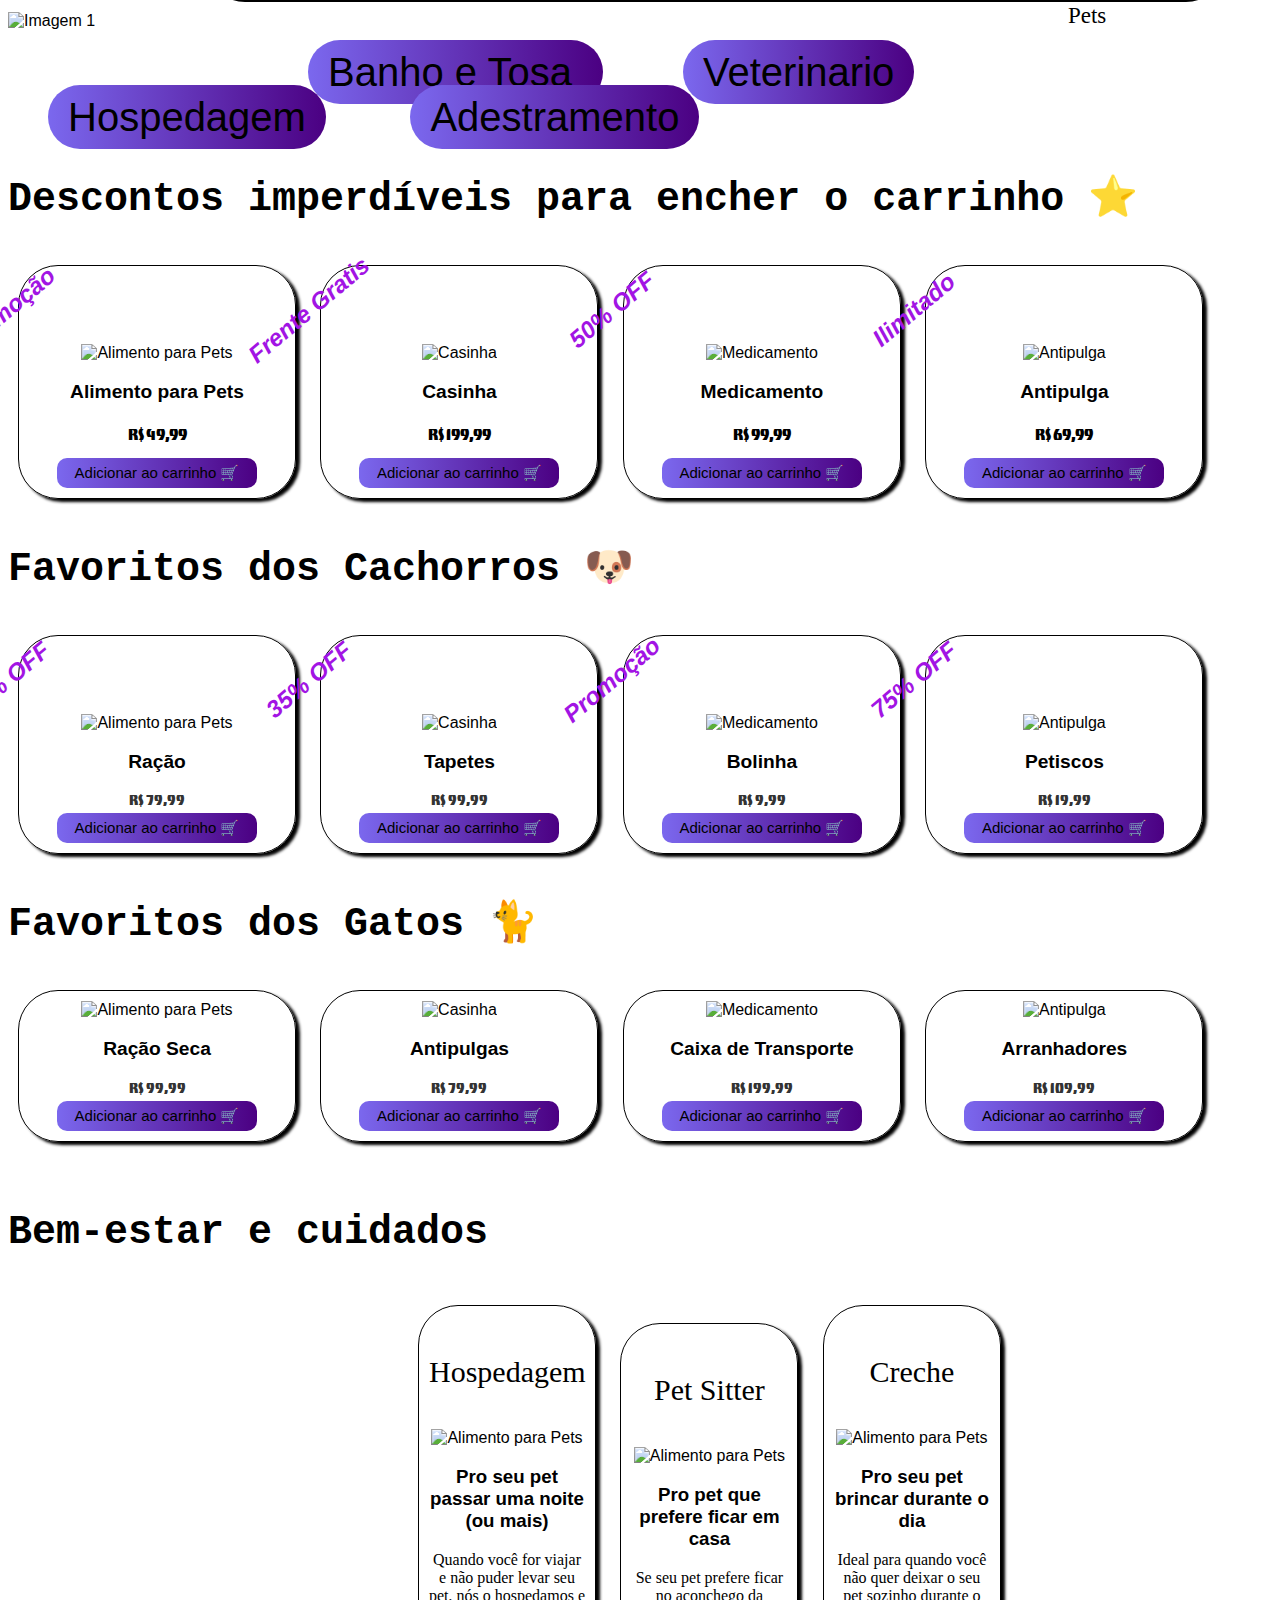
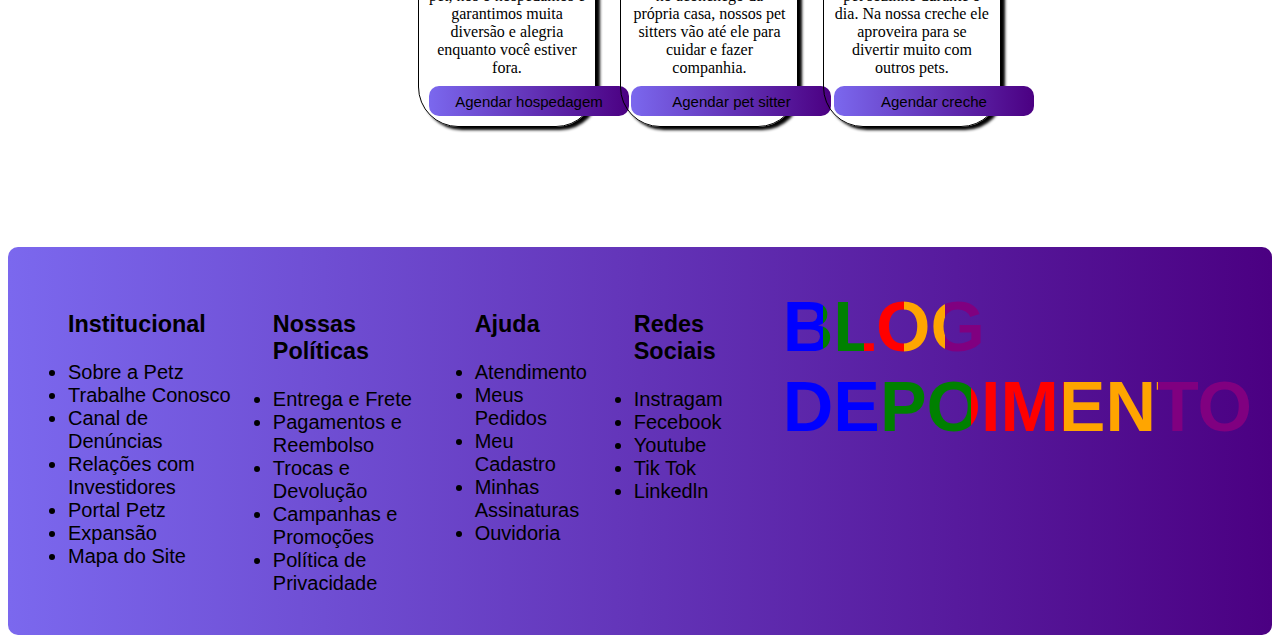
==== commit 67f0de60: "verificando style" ====
--- a/index.html
+++ b/index.html
@@ -6,7 +6,7 @@
     <title>Pet Shop</title>
     <meta name="description" content="Descrição do seu site aqui. Esta é uma descrição curta que aparecerá nos resultados de busca.">
     <meta name="keywords" content="palavra-chave1, palavra-chave2, palavra-chave3">
-    <link rel="stylesheet" href="/petshopp-main/CSS/style.css">
+    <link rel="stylesheet" href="CSS/style.css">
     <link rel="preconnect" href="https://fonts.googleapis.com">
     <link rel="preconnect" href="https://fonts.gstatic.com" crossorigin>
     <link href="https://fonts.googleapis.com/css2?family=Workbench&display=swap" rel="stylesheet">
--- a/CSS/style.css
+++ b/CSS/style.css
@@ -0,0 +1,406 @@
+@import url('https://fonts.googleapis.com/css2?family=Tac+One&display=swap');
+@import url('https://fonts.googleapis.com/css2?family=Permanent+Marker&family=Tac+One&display=swap');
+#divBusca {
+    display: flex;
+    align-items: center; 
+}
+
+#btnEntrar{
+    color: black;
+    margin-top: -90px;
+    margin-left: -30px;
+}
+
+#imgLogo {   
+    margin-top: -100px;
+    margin-right: 10px; 
+}
+
+#txtBusca {
+    margin-top: -90px;
+    height: 40px;
+    width: 700px; 
+    padding: 5px;
+    border: 2px solid #ccc; 
+    border-radius: 20px; 
+}
+
+button {
+    border: none;
+    background: none;
+    cursor: pointer;
+    width: 30px;
+    height: 30px;
+    margin-top: -90px;
+}
+
+img {
+    max-height: 100%; 
+    width: auto; 
+}
+
+#telefone,
+#favorito,
+#sacola,
+#perfil {
+    width: 35px;
+    margin-right: 30px;
+    margin-top: -90px;
+}
+
+#home,
+#cachorro,
+#gato,
+#peixe,
+#passaro,
+#outros,
+#servico {
+    font-family: "Permanent Marker", cursive;
+    font-weight: 400;
+    font-style: normal;
+    font-size: 23px;
+    color: black;
+    margin: 20px;
+    margin-left: 60px;
+    text-decoration: none;
+    transition: transform 500ms linear; 
+}
+#home{
+    margin-left: 150px;
+}
+
+#home:hover,
+#cachorro:hover,
+#gato:hover,
+#peixe:hover,
+#passaro:hover,
+#outros:hover,
+#servico:hover {
+    transform: scale(1.5);
+}
+
+.opcao {
+    background-image: linear-gradient(to right, rgba(123, 104, 238), rgb(75, 0, 130));
+    border: 2px solid black;
+    border-radius: 110px;
+    margin-top: -80px;
+    font-size: 25px;
+    display: flex; 
+    width: 80%;
+    margin-left: 200px;
+    height: 70px;
+}
+
+.carousel {
+    width: 100%;
+    overflow: hidden;
+    position: relative;
+    margin-top: 10px;
+}
+
+.carousel-inner {
+    display: flex;
+    transition: transform 2s ease; 
+}
+
+.carousel-item {
+    flex: 1 0 100%; 
+    overflow: hidden;
+}
+
+.carousel-item img {
+    width: 100%;
+    height: auto;
+    object-fit: cover; 
+}
+
+.carousel-controls {
+    position: absolute;
+    top: 50%;
+    transform: translateY(-50%);
+    width: 100%;
+    display: flex;
+    justify-content: space-between;
+    z-index: 1;
+}
+
+.carousel-control {
+    background: rgba(255, 255, 255, 0.5);
+    border: none;
+    padding: 10px;
+    cursor: pointer;
+}
+
+.servi {
+    margin-top: 20px;
+}
+#telefone
+{
+    margin-left: 30px;
+}
+
+
+#banho,
+#veterinario,
+#hospedagem,
+#adestramento {
+    background-image: linear-gradient(to right, rgba(123, 104, 238), rgb(75, 0, 130));
+    border-radius: 100px;
+    font-size: 40px;
+    font-family: Arial, Helvetica, sans-serif;
+    color: black;
+    margin: 40px;
+    text-decoration: none;
+    padding: 10px 20px;
+}
+#banho{
+    margin-left: 300px;
+}
+
+.rodape {
+    background-image: linear-gradient(to right, rgba(123, 104, 238), rgb(75, 0, 130));
+    border-radius: 10px;
+    font-size: 20px;
+    padding: 20px;
+    display: flex;
+    margin-top: 90px;
+}
+
+.rodape p {
+    font-size: 16px;
+}
+
+.rodape a {
+    color: black;
+    text-decoration: none;
+}
+
+.servic a {
+    color: black;
+    margin-left: 170px;
+    text-decoration: none;
+    border-radius: 20px;
+    padding: 30px;
+    border: 1px solid;
+    background-color: darkgrey;
+ }
+
+.produto,
+.produtonovo {
+    border: 1px solid;
+    box-shadow: 4px 3px 3px black;
+    border-radius: 40px;
+    display: inline-block;
+    width: calc(25% - 60px); 
+    margin: 10px;
+    text-align: center;
+    padding: 10px;
+}
+
+.produto img,
+.produtonovo img {
+    width: 30%;
+    height: auto;
+}
+
+.produto h3 {
+    font-size: 1.2em;
+    margin-bottom: 5px;
+}
+
+.produto .preco {
+    font-size: 1.1em;
+    color: #333;
+    margin-bottom: 10px;
+}
+
+.produto button,
+.produtonovo button {
+    background-image: linear-gradient(to right, rgba(123, 104, 238), rgb(75, 0, 130));
+    color: black;
+    width: 200px; 
+    border: none;
+    border-radius: 10px;
+    cursor: pointer;
+    transition: background-color 0.3s;
+    font-size: 15px;
+    text-align: center;
+}
+
+.produto button:hover,
+.produtonovo button:hover {
+    color: #fffffffb;
+}
+
+.produto img,
+.produtonovo img {
+    transition: transform 0.3s ease; 
+}
+
+.produto img:hover,
+.produtonovo img:hover {
+    transform: scale(1.6); 
+}
+
+body {
+    font-family: "Roboto", "Helvetica", Arial, sans-serif;
+    transition: opacity 0.5s ease;
+    background-color: white;
+}
+
+button {
+    transition: transform 0.3s ease;
+}
+
+button:hover {
+    transform: scale(1.1);
+}
+
+.menu-item {
+    transition: background-color 0.3s ease;
+}
+
+.menu-item:hover {
+    background-color: #f0f0f0;
+}
+@media screen and (min-width: 768px) {
+    body {
+        font-size: 16px;
+    }
+}
+
+@media screen and (max-width: 767px) {
+    body {
+        font-size: 14px;
+    }
+}
+
+@media screen and (max-width: 480px) {
+    body {
+        font-size: 12px;
+    }
+}
+
+.mensagem {
+    position: fixed;
+    top: 20px;
+    left: 50%;
+    transform: translateX(-50%);
+    background-color: #4CAF50;
+    color: white;
+    padding: 15px 20px;
+    border-radius: 5px;
+    box-shadow: 0 2px 5px rgba(0, 0, 0, 0.2);
+    z-index: 999;
+}
+
+img {
+    max-width: 100%;
+    height: auto;
+}
+
+h1,
+h2,
+h3 {
+    font-family: "Montserrat", "Helvetica", Arial, sans-serif;
+}
+
+p {
+    font-family: "Lora", "Times New Roman", Times, serif;
+}
+
+p#preco {
+    font-family: "Tac One", sans-serif;
+    font-weight: 500;
+    font-style: normal;
+    color: rgb(0, 0, 0);
+    font-size: 20px;
+}
+
+.preco{
+    font-family: "Tac One", sans-serif;
+    font-weight: 500;
+    font-style: normal;
+    color: rgb(0, 0, 0);
+    font-size: 30px;
+}
+
+#proDestaque,
+#proFavorito,
+#proFavorito:hover,
+#proFavoritoGatos {
+    font-family: 'Courier New', Courier, monospace;
+    font-size: 40px;
+}
+
+#promo,
+#frete2,
+#estoque,
+#estoque2 {
+    margin-left: -300px;
+    font-style: oblique;
+    color: rgb(162, 20, 228);
+    transform: rotate(5000deg);
+}
+
+#ajuste {
+    width: 125px;
+}
+
+.produtonovo {
+    text-align: center;
+    margin-bottom: 30px;
+}
+
+.hospedagem,
+.pet-sitter,
+.creche {
+    max-width: 300px; 
+    margin: 0 auto; 
+}
+
+#blog{
+   border: 1px solid black;
+   box-shadow: 4px 3px 3px ;
+}
+
+ .two-colors {
+    font-size: 70px;
+    background: linear-gradient(to right,
+       blue 20%,
+       green 20%, green 40%,
+       red 40%, red 60%,
+       orange 60%, orange 80%,
+       purple 80%
+     );
+    -webkit-background-clip: text;
+    -webkit-text-fill-color: transparent;
+  
+     font-weight: 900;
+     font-family: Arial;
+ }
+
+#imgLogo{
+    margin-left: 200px
+}
+
+.pre{
+  font-family: "Permanent Marker", cursive;
+  font-weight: 400;
+  font-style: normal;
+}
+#letra{
+    font-family: "Permanent Marker", cursive;
+    font-weight: 400;
+    font-style: normal;
+    font-size: 30px;
+
+}
+#ft{
+    height: 400px;
+}
+
+.novosservicos{
+    margin-left: 400px;
+}
+ 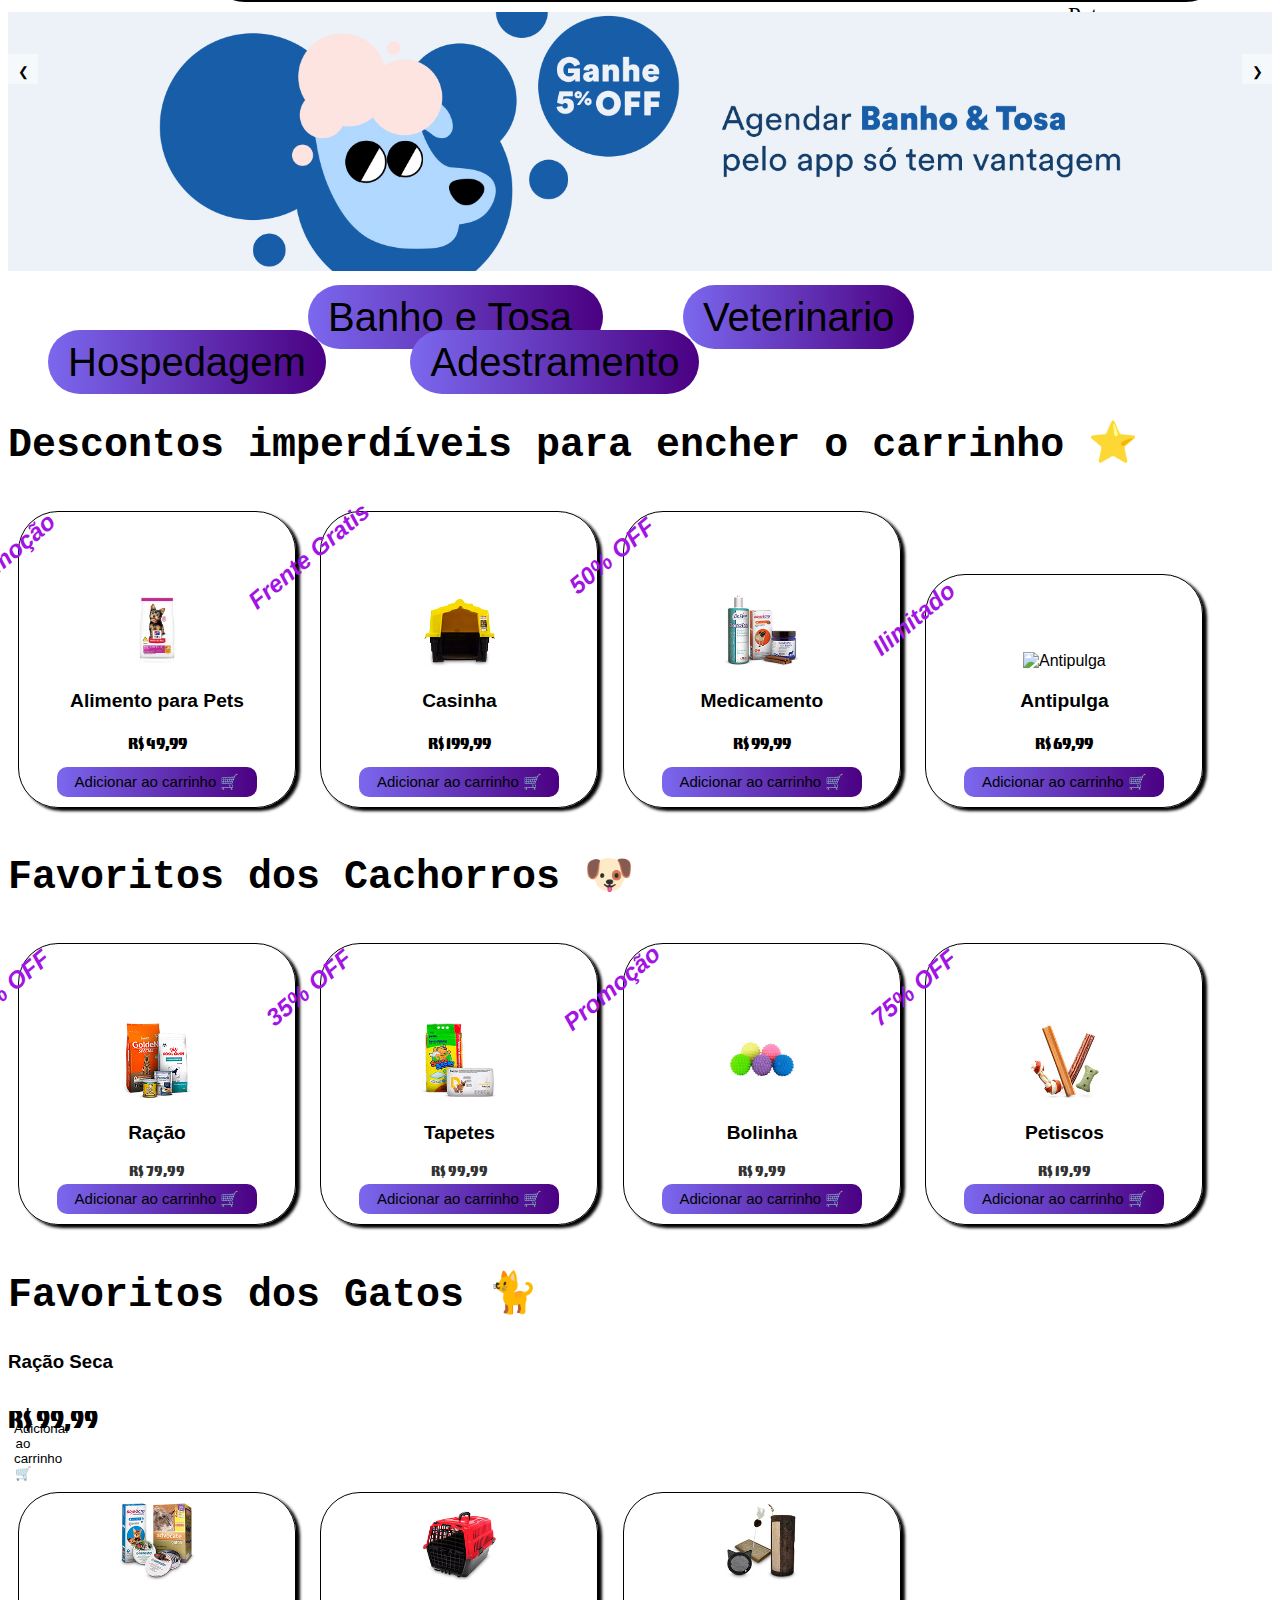
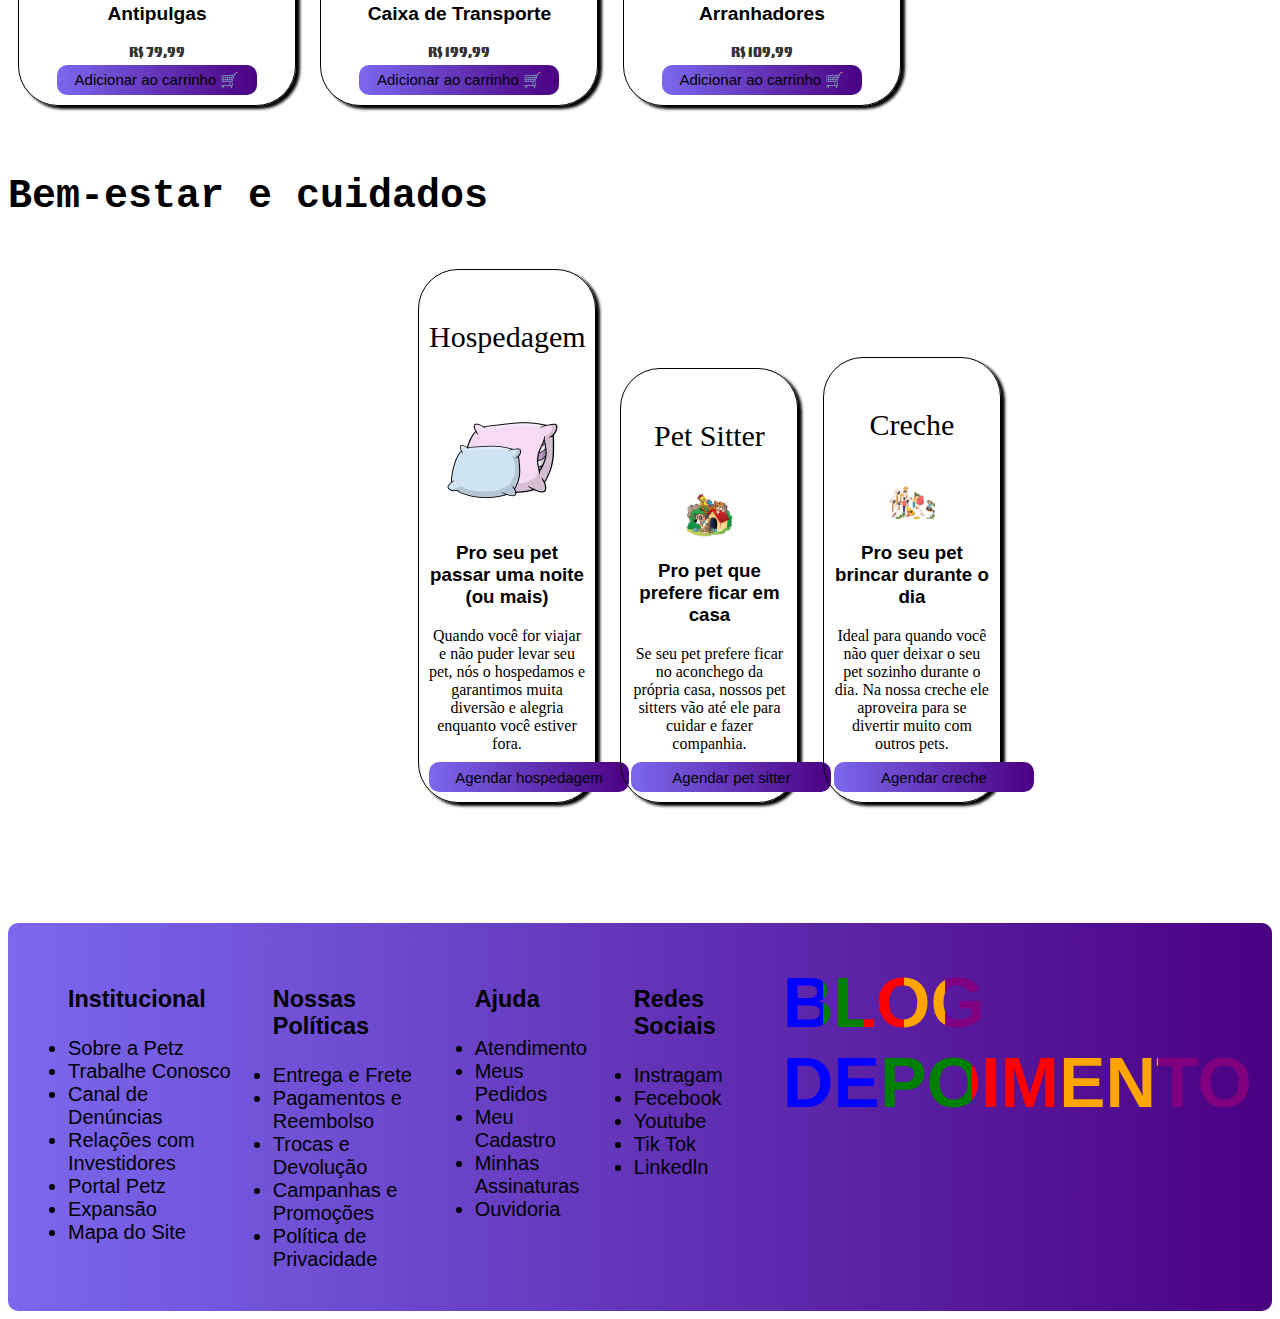
==== commit 5cfdcb4f: "Add files via upload" ====
--- a/index.html
+++ b/index.html
@@ -20,11 +20,11 @@
         <a href="index.html"><img src="/petshopp-main/Icones/logotipoSEMFundo.png" alt="Logo do Site" title="Logotipo do Site"></a>
         </div>
         <input type="text" id="txtBusca" placeholder="O que seu pet precisa?" />
-        <button title="Buscar"><img src="/petshopp-main/Icones/iconeLupa.png" alt="Ícone de busca"></button>
-        <a href="contato.html" id="telefone" title="Contato"><img src="/petshopp-main/Icones/iconeTelefone.png" alt="Ícone de Telefone"></a>
-        <a href="sacola.html" id="favorito" title="Favorito"><img src="/petshopp-main/Icones/iconeFavorito.png" alt="Ícone de Favorito"></a>
-        <a href="sacola.html"  id="sacola" title="Sacola"><img src="/petshopp-main/Icones/iconeSacola.png" alt="Ícone de sacola "></a>
-        <button id="perfil" title="Perfil"><img src="/petshopp-main/Icones/iconePerfil.png" alt="Ícone de Perfil"></button>
+        <button title="Buscar"><img src="Icones/iconeLupa.png" alt="Ícone de busca"></button>
+        <a href="contato.html" id="telefone" title="Contato"><img src="Icones/iconeTelefone.png" alt="Ícone de Telefone"></a>
+        <a href="sacola.html" id="favorito" title="Favorito"><img src="Icones/iconeFavorito.png" alt="Ícone de Favorito"></a>
+        <a href="sacola.html"  id="sacola" title="Sacola"><img src="Icones/iconeSacola.png" alt="Ícone de sacola "></a>
+        <button id="perfil" title="Perfil"><img src="Icones/iconePerfil.png" alt="Ícone de Perfil"></button>
         <a href="login.html" id="btnEntrar" title="Entrar/Cadastrar">Entrar/Cadastrar</a>
 
     </div>
@@ -43,13 +43,13 @@
     <div class="carousel">
         <div class="carousel-inner">
             <div class="carousel-item">
-                <img src="/petshopp-main/Imagens/carrosselImg1.jpg" alt="Imagem 1">
+                <img src="Imagens/carrosselImg1.jpg" alt="Imagem 1">
             </div>
             <div class="carousel-item">
-                <img src="/petshopp-main/Imagens/carrosselImg2.jpg" alt="Imagem 2">
+                <img src="carrosselImg2.jpg" alt="Imagem 2">
             </div>
             <div class="carousel-item">
-                <img src="/petshopp-main/Imagens/carrosselImg3.jpg" alt="Imagem 3">
+                <img src="carrosselImg3.jpg" alt="Imagem 3">
             </div>
         </div>
         <div class="carousel-controls">
@@ -103,7 +103,7 @@
 <section class="produtos">
     <div class="produto">
         <h2 id="promo">Promoção</h2>
-        <img src="/petshopp-main/Imagens/imgRacao.jpg" alt="Alimento para Pets">
+        <img src="Imagens/imgRacao.jpg" alt="Alimento para Pets">
         <h3>Alimento para Pets</h3>
         <p id="preco">R$ 49,99</p>
         <button onclick="adicionarAoCarrinho('Alimento para Pets', 'R$ 49,99', '/petshopp-main/Imagens/imgRacao.jpg')">Adicionar ao carrinho 🛒</button>
@@ -140,7 +140,7 @@
 
     <div class="produto">
         <h2 id="frete2">Frente Gratis</h2>
-        <img src="/petshopp-main/Imagens/imgcasinha.jpg" alt="Casinha">
+        <img src="Imagens/imgcasinha.jpg" alt="Casinha">
         <h3>Casinha</h3>
         <p id="preco">R$ 199,99</p>
         <button onclick="adicionarAoCarrinho('Casinha', 'R$ 199,99', '/petshopp-main/Imagens/imgcasinha.jpg')">Adicionar ao carrinho 🛒</button>    
@@ -148,7 +148,7 @@
 
     <div class="produto">
         <h2 id="frete2">50% OFF</h2>
-        <img src="/petshopp-main/Imagens/imgMedicamento.jpg" alt="Medicamento">
+        <img src="Imagens/imgMedicamento.jpg" alt="Medicamento">
         <h3>Medicamento</h3>
         <p id="preco">R$ 99,99</p>
         <button onclick="adicionarAoCarrinho('Medicamento', 'R$ 99,99', '/petshopp-main/Imagens/imgMedicamento.jpg')">Adicionar ao carrinho 🛒</button>  
@@ -169,7 +169,7 @@
 <section class="produtos">
     <div class="produto">
         <h2 id="frete2">25% OFF</h2>
-        <img src="/petshopp-main/Imagens/racao.jpg" alt="Alimento para Pets">
+        <img src="Imagens/racao.jpg" alt="Alimento para Pets">
         <h3>Ração</h3>
         <p class="preco">R$ 79,99</p>
         <button onclick="adicionarAoCarrinho('Ração', 'R$ 79,99', '/petshopp-main/Imagens/racao.jpg')">Adicionar ao carrinho 🛒</button>  
@@ -177,7 +177,7 @@
 
     <div class="produto">
         <h2 id="estoque2">35% OFF</h2>
-        <img src="/petshopp-main/Imagens/tapetes.jpg" alt="Casinha">
+        <img src="Imagens/tapetes.jpg" alt="Casinha">
         <h3>Tapetes</h3>
         <p class="preco">R$ 99,99</p>
         <button onclick="adicionarAoCarrinho('Tapetes', 'R$ 99,99', '/petshopp-main/Imagens/tapetes.jpg')">Adicionar ao carrinho 🛒</button> 
@@ -185,7 +185,7 @@
 
     <div class="produto">
         <h2 id="promo">Promoção</h2>
-        <img src="/petshopp-main/Imagens/bolinha.jpg" alt="Medicamento">
+        <img src="Imagens/bolinha.jpg" alt="Medicamento">
         <h3>Bolinha</h3>
         <p class="preco">R$ 9,99</p>
         <button onclick="adicionarAoCarrinho('Bolinha', 'R$ 9,99', '/petshopp-main/Imagens/bolinha.jpg')">Adicionar ao carrinho 🛒</button>
@@ -193,7 +193,7 @@
 
     <div class="produto">
         <h2 id="frete2">75% OFF</h2>
-        <img src="/petshopp-main/Imagens/petiscos.jpg" alt="Antipulga">
+        <img src="Imagens/petiscos.jpg" alt="Antipulga">
         <h3>Petiscos</h3>
         <p class="preco">R$ 19,99</p>
         <button onclick="adicionarAoCarrinho('Petiscos', 'R$ 19,99', '/petshopp-main/Imagens/petiscos.jpg')">Adicionar ao carrinho 🛒</button>
@@ -203,29 +203,28 @@
 <h2 id="proFavoritoGatos">Favoritos dos Gatos 🐈</h2>
 
 <section class="produtos">
-    <div class="produto">
-        <img src="/petshopp-main/Imagens/racaoGato.jpg" alt="Alimento para Pets">
+    <div class="produtImagens/racaoGato.jpg" alt="Alimento para Pets">
         <h3>Ração Seca</h3>
         <p class="preco">R$ 99,99</p>
         <button onclick="adicionarAoCarrinho('Ração Seca', 'R$ 99,99', '../Imagens/racaoGato.jpg')">Adicionar ao carrinho 🛒</button>
     </div>
 
     <div class="produto">
-        <img src="/petshopp-main/Imagens/antispulgaGato.jpg" alt="Casinha">
+        <img src="Imagens/antispulgaGato.jpg" alt="Casinha">
         <h3>Antipulgas</h3>
         <p class="preco">R$ 79,99</p>
         <button onclick="adicionarAoCarrinho('Antipulgas', 'R$ 79,99', '/petshopp-main/Imagens/racaoGato.jpg')">Adicionar ao carrinho 🛒</button>
     </div>
 
     <div class="produto">
-        <img src="/petshopp-main/Imagens/caixaTransporte.jpg" alt="Medicamento">
+        <img src="Imagens/caixaTransporte.jpg" alt="Medicamento">
         <h3>Caixa de Transporte</h3>
         <p class="preco">R$ 199,99</p>
         <button onclick="adicionarAoCarrinho('Caixa de Transporte', 'R$ 199,99', '/petshopp-main/Imagens/caixaTransporte.jpg')">Adicionar ao carrinho 🛒</button>
     </div>
 
     <div class="produto">
-        <img src="/petshopp-main/Imagens/arranhadores.jpg" alt="Antipulga">
+        <img src="Imagens/arranhadores.jpg" alt="Antipulga">
         <h3>Arranhadores</h3>
         <p class="preco">R$ 109,99</p>
         <button onclick="adicionarAoCarrinho('Arranhadores', 'R$ 109,99', '/petshopp-main/Imagens/arranhadores.jpg')">Adicionar ao carrinho 🛒</button>
@@ -240,21 +239,21 @@
 <section class="novosservicos">
     <div class="produtonovo">
         <h4 id="letra">Hospedagem</h4>
-        <img id="ajuste" src="/petshopp-main/Imagens/travesseiro2.png" alt="Alimento para Pets">
+        <img id="ajuste" src="Imagens/travesseiro2.png" alt="Alimento para Pets">
         <h3>Pro seu pet passar uma noite (ou mais)</h3>
         <p class="pre">Quando você for viajar e não puder levar seu pet, nós o hospedamos e garantimos muita diversão e alegria enquanto você estiver fora.</p>
         <button id="butao">Agendar hospedagem</button>
     </div>
     <div class="produtonovo">
         <h4 id="letra">Pet Sitter</h4>
-        <img src="/petshopp-main/Imagens/casaPet.png" alt="Alimento para Pets">
+        <img src="Imagens/casaPet.png" alt="Alimento para Pets">
         <h3>Pro pet que prefere ficar em casa</h3>
         <p class="pre">Se seu pet prefere ficar no aconchego da própria casa, nossos pet sitters vão até ele para cuidar e fazer companhia.</p>
         <button id="butao">Agendar pet sitter</button>
     </div>
     <div class="produtonovo">
         <h4 id="letra">Creche</h4>
-        <img src="/petshopp-main/Imagens/creche.png" alt="Alimento para Pets">
+        <img src="Imagens/creche.png" alt="Alimento para Pets">
         <h3>Pro seu pet brincar durante o dia</h3>
         <p class="pre">Ideal para quando você não quer deixar o seu pet sozinho durante o dia. Na nossa creche ele aproveira para se divertir muito com outros pets.</p>
         <button id="butao">Agendar creche</button>
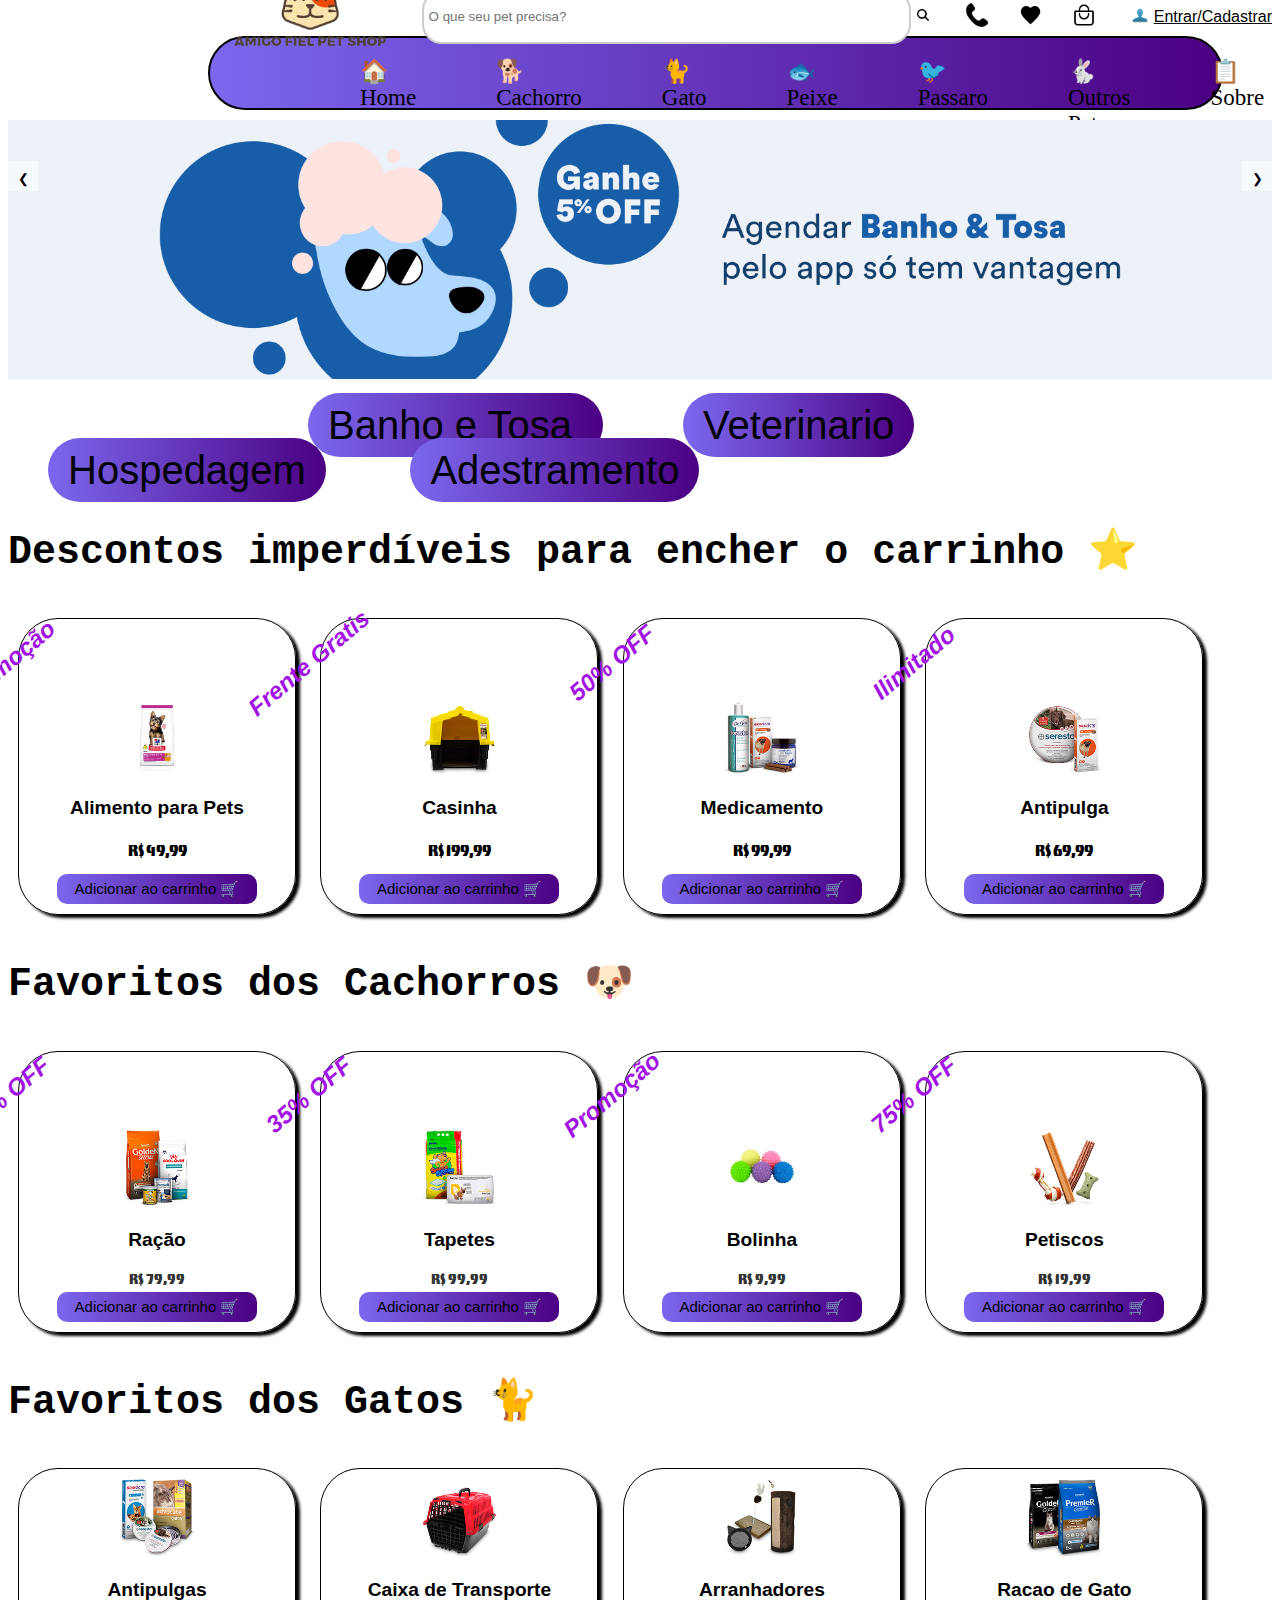
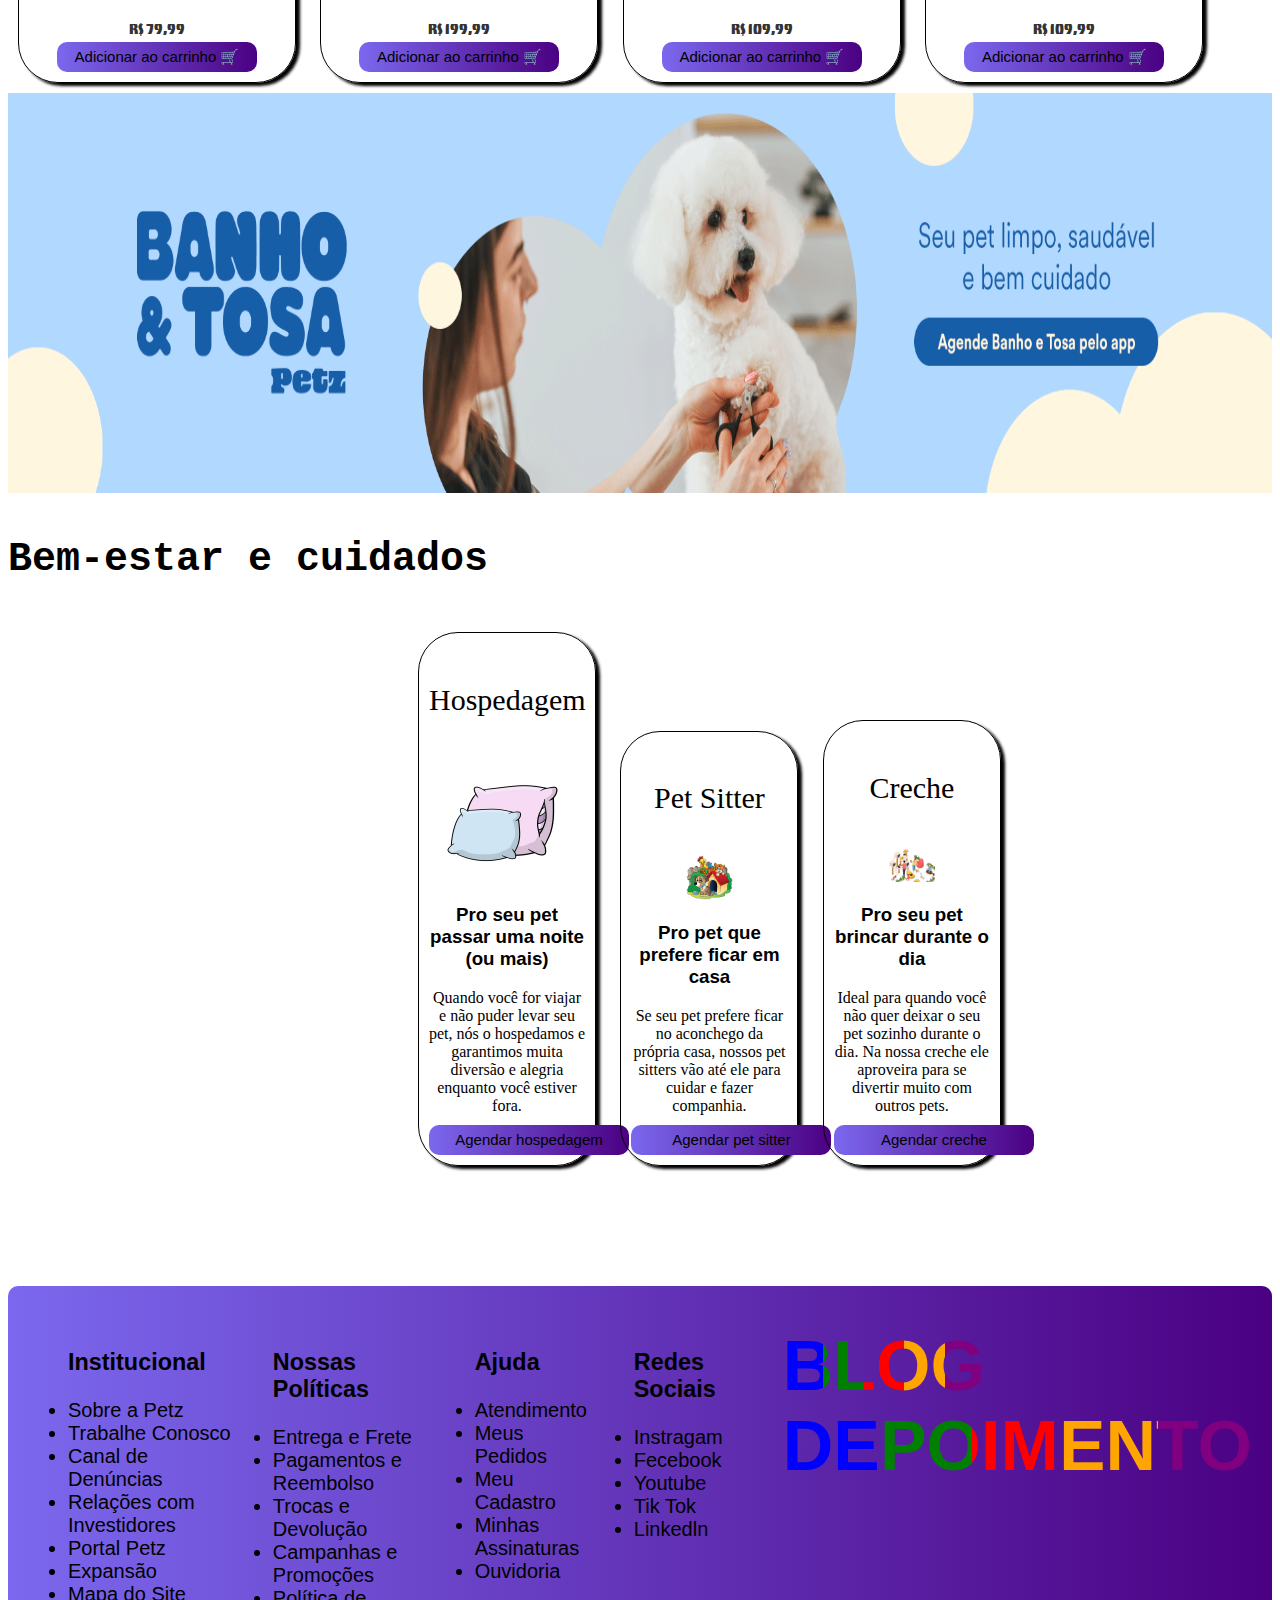
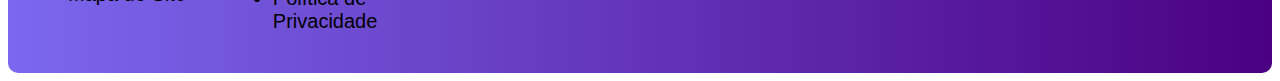
==== commit 6849d239: "agr vai" ====
--- a/index.html
+++ b/index.html
@@ -17,7 +17,7 @@
 
     <div id="divBusca">
         <div id="imgLogo">
-        <a href="index.html"><img src="/petshopp-main/Icones/logotipoSEMFundo.png" alt="Logo do Site" title="Logotipo do Site"></a>
+        <a href="index.html"><img src="Icones/logotipoSEMFundo.png" alt="Logo do Site" title="Logotipo do Site"></a>
         </div>
         <input type="text" id="txtBusca" placeholder="O que seu pet precisa?" />
         <button title="Buscar"><img src="Icones/iconeLupa.png" alt="Ícone de busca"></button>
@@ -46,10 +46,10 @@
                 <img src="Imagens/carrosselImg1.jpg" alt="Imagem 1">
             </div>
             <div class="carousel-item">
-                <img src="carrosselImg2.jpg" alt="Imagem 2">
+                <img src="Imagens/carrosselImg2.jpg" alt="Imagem 2">
             </div>
             <div class="carousel-item">
-                <img src="carrosselImg3.jpg" alt="Imagem 3">
+                <img src="Imagens/carrosselImg3.jpg" alt="Imagem 3">
             </div>
         </div>
         <div class="carousel-controls">
@@ -156,7 +156,7 @@
 
     <div class="produto">
         <h2 id="promo">Ilimitado</h2>
-        <img src="/petshopp-main/Imagens/imgRemedio.jpg" alt="Antipulga">
+        <img src="Imagens/imgRemedio.jpg" alt="Antipulga">
         <h3>Antipulga</h3>
         <p id="preco">R$ 69,99</p>
         <button onclick="adicionarAoCarrinho('Antipulga', 'R$ 69,99', '/petshopp-main/Imagens/imgRemedio.jpg')">Adicionar ao carrinho 🛒</button>  
@@ -203,11 +203,6 @@
 <h2 id="proFavoritoGatos">Favoritos dos Gatos 🐈</h2>
 
 <section class="produtos">
-    <div class="produtImagens/racaoGato.jpg" alt="Alimento para Pets">
-        <h3>Ração Seca</h3>
-        <p class="preco">R$ 99,99</p>
-        <button onclick="adicionarAoCarrinho('Ração Seca', 'R$ 99,99', '../Imagens/racaoGato.jpg')">Adicionar ao carrinho 🛒</button>
-    </div>
 
     <div class="produto">
         <img src="Imagens/antispulgaGato.jpg" alt="Casinha">
@@ -229,11 +224,18 @@
         <p class="preco">R$ 109,99</p>
         <button onclick="adicionarAoCarrinho('Arranhadores', 'R$ 109,99', '/petshopp-main/Imagens/arranhadores.jpg')">Adicionar ao carrinho 🛒</button>
     </div>
+    <div class="produto">
+        <img src="Imagens/racaoGato.jpg" alt="Antipulga">
+        <h3>Racao de Gato</h3>
+        <p class="preco">R$ 109,99</p>
+        <button onclick="adicionarAoCarrinho('Racao de Gato', 'R$ 99,99', '/petshopp-main/Imagens/racaoGato.jpg')">Adicionar ao carrinho 🛒</button>
+    </div>
+    
     
 </section>
 
 
-<img id="ft" src="/petshopp-main/Imagens/imgBaixo.gif" alt="">
+<img id="ft" src="Imagens/imgBaixo.gif" alt="">
 <h3 id="proFavoritoGatos">Bem-estar e cuidados</h3>
 
 <section class="novosservicos">
